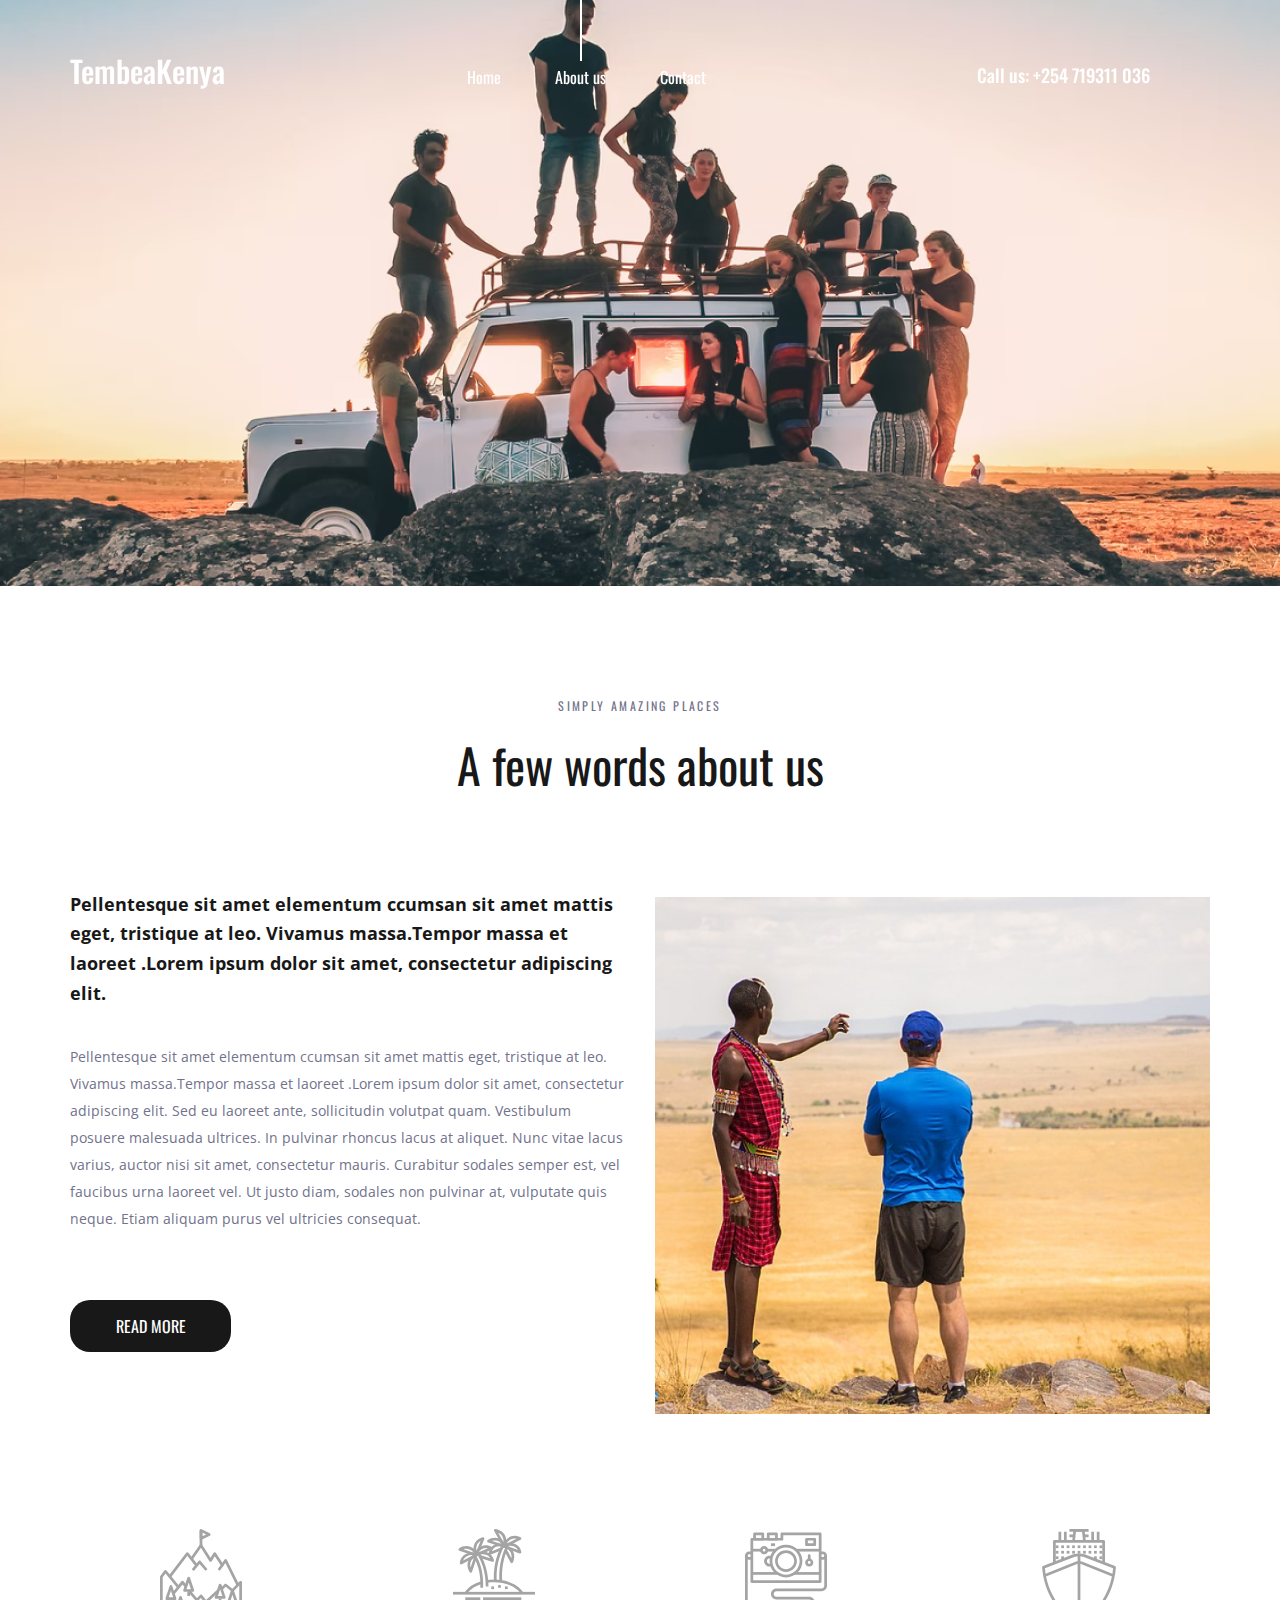
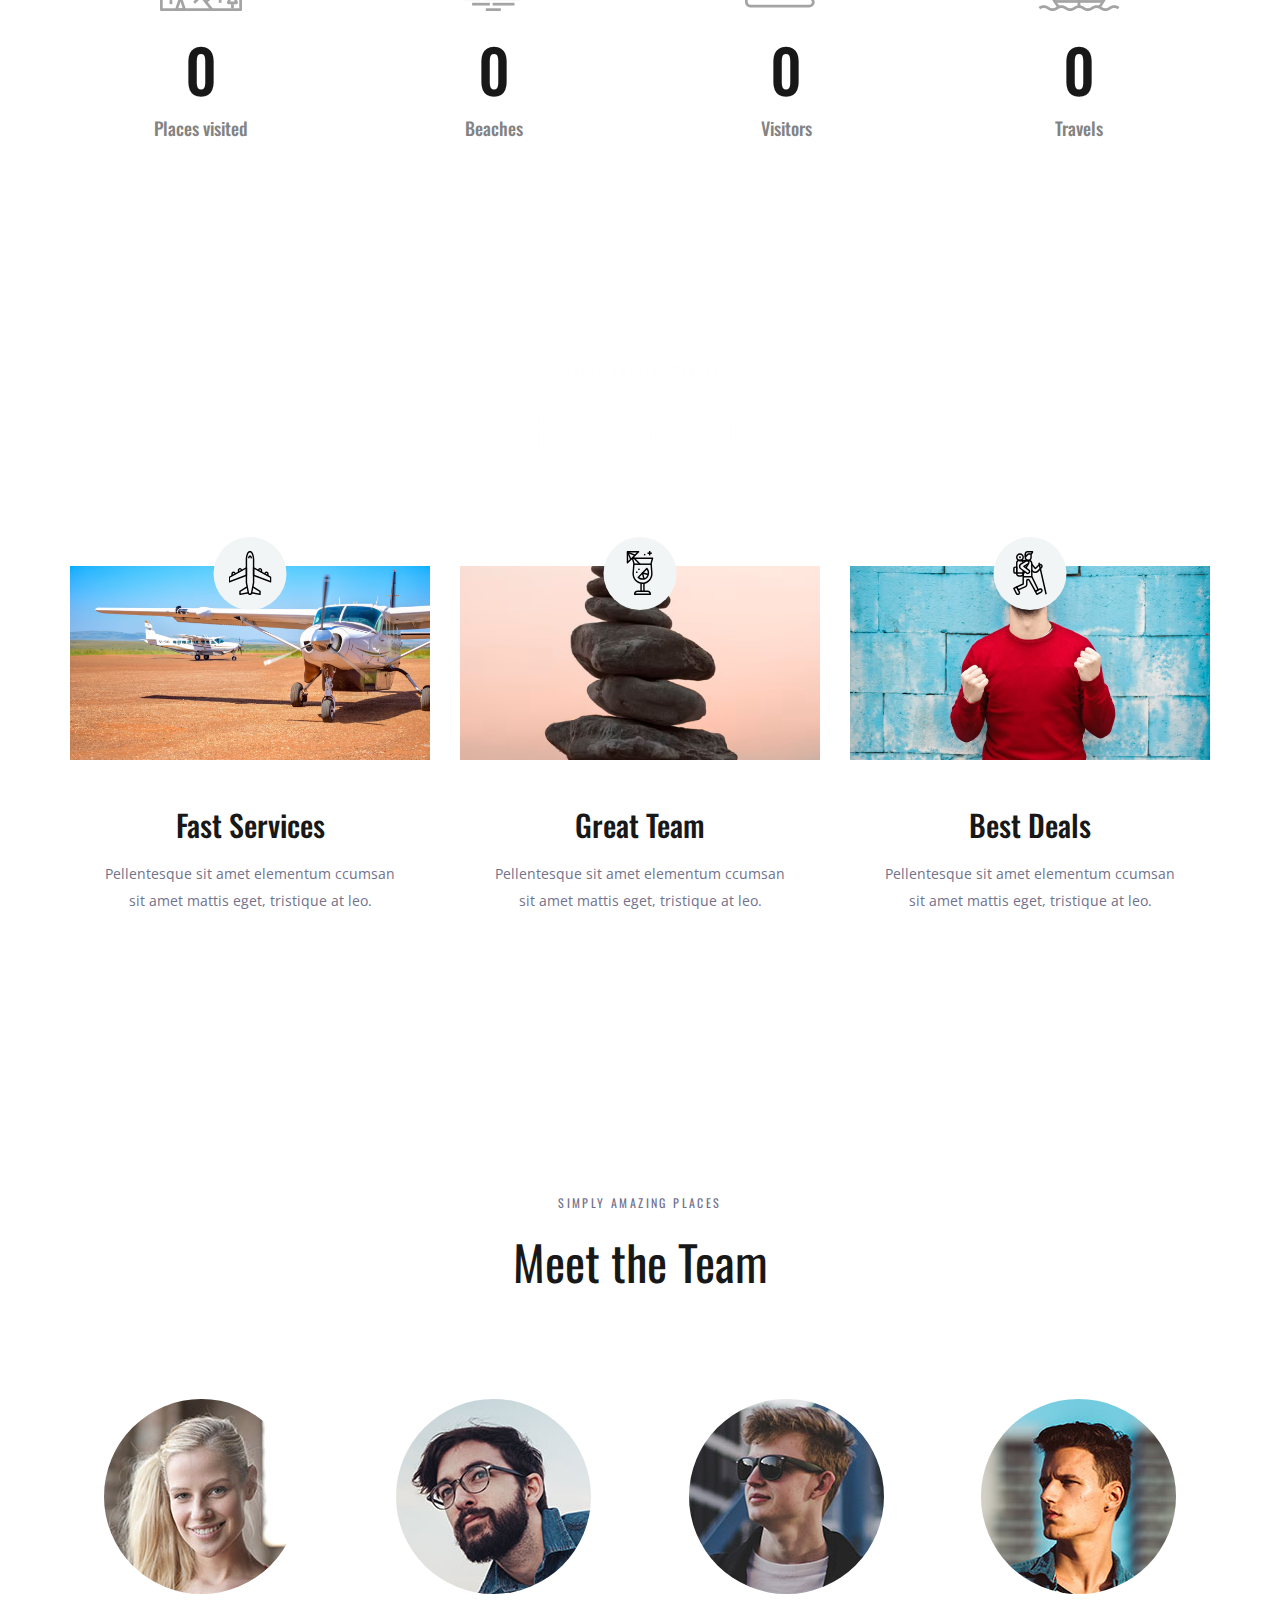
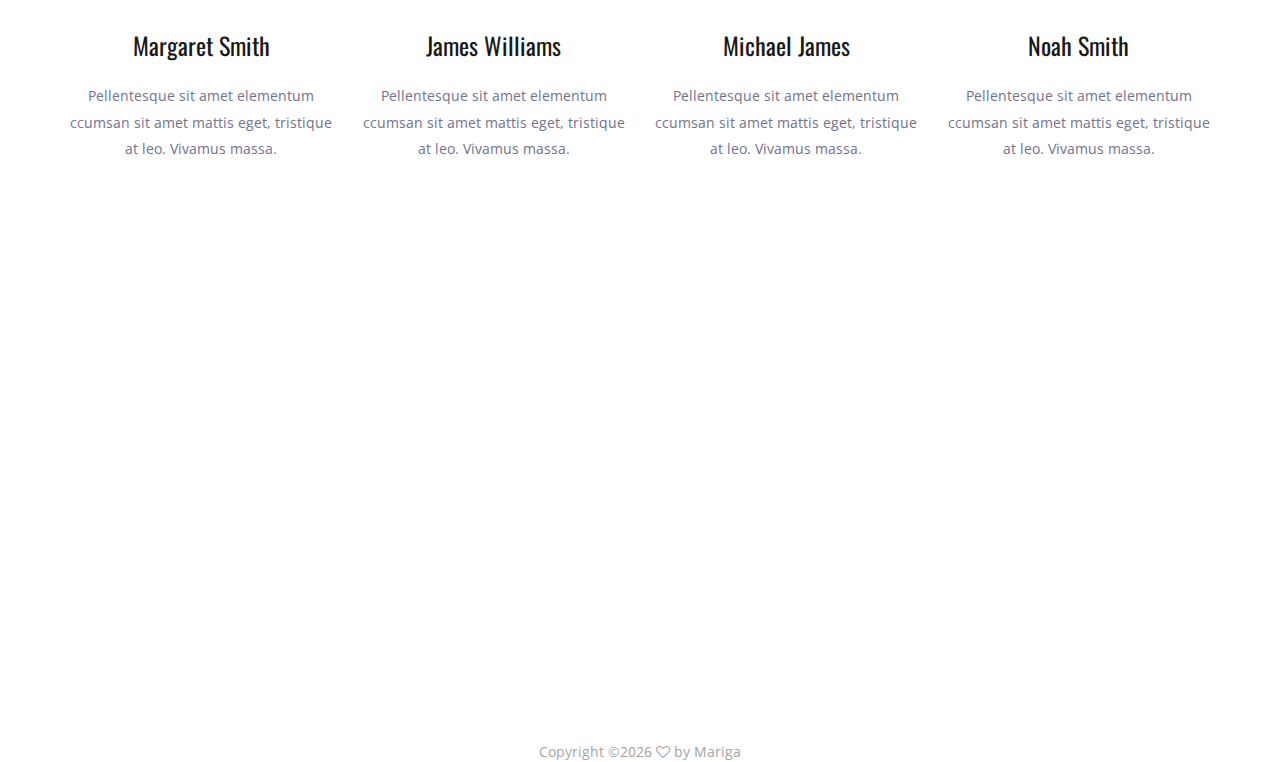
==== about.html @ 07c47407 "first commit" ====
<!DOCTYPE html>
<html lang="en">
<head>
<title>About us</title>
<meta charset="utf-8">
<meta http-equiv="X-UA-Compatible" content="IE=edge">
<meta name="description" content="Tembea Kenya website">
<meta name="viewport" content="width=device-width, initial-scale=1">
<link rel="stylesheet" type="text/css" href="styles/bootstrap4/bootstrap.min.css">
<link href="plugins/font-awesome-4.7.0/css/font-awesome.min.css" rel="stylesheet" type="text/css">
<link rel="stylesheet" type="text/css" href="plugins/OwlCarousel2-2.2.1/owl.carousel.css">
<link rel="stylesheet" type="text/css" href="plugins/OwlCarousel2-2.2.1/owl.theme.default.css">
<link rel="stylesheet" type="text/css" href="plugins/OwlCarousel2-2.2.1/animate.css">
<link rel="stylesheet" type="text/css" href="styles/about.css">
<link rel="stylesheet" type="text/css" href="styles/about_responsive.css">
</head>
<body>

<div class="super_container">
	
	<!-- Header -->

	<header class="header">
		<div class="container">
			<div class="row">
				<div class="col">
					<div class="header_content d-flex flex-row align-items-center justify-content-start">
						<div class="header_content_inner d-flex flex-row align-items-end justify-content-start">
							<div class="logo"><a href="index.html">TembeaKenya</a></div>
							<nav class="main_nav">
								<ul class="d-flex flex-row align-items-start justify-content-start">
									<li><a href="index.html">Home</a></li>
									<li class="active"><a href="about.html">About us</a></li>
									<!-- <li><a href="#">Services</a></li>
									<li><a href="news.html">News</a></li> -->
									<li><a href="contact.html">Contact</a></li>
								</ul>
							</nav>
							<div class="header_phone ml-auto">Call us:  +254 719311 036</div>

							<!-- Hamburger -->

							<div class="hamburger ml-auto">
								<i class="fa fa-bars" aria-hidden="true"></i>
							</div>

						</div>
					</div>
				</div>
			</div>
		</div>
		<div class="header_social d-flex flex-row align-items-center justify-content-start">
			<ul class="d-flex flex-row align-items-start justify-content-start">
				<!-- <li><a href="#"><i class="fa fa-pinterest" aria-hidden="true"></i></a></li> -->
				<li><a href="#"><i class="fa fa-facebook" aria-hidden="true"></i></a></li>
				<li><a href="#"><i class="fa fa-twitter" aria-hidden="true"></i></a></li>
				<li><a href="#"><i class="fa fa-instagram" aria-hidden="true"></i></a></li>
				<!-- <li><a href="#"><i class="fa fa-behance" aria-hidden="true"></i></a></li>
				<li><a href="#"><i class="fa fa-linkedin" aria-hidden="true"></i></a></li> -->
			</ul>
		</div>
	</header>

	<!-- Menu -->

	<div class="menu">
		<div class="menu_header d-flex flex-row align-items-center justify-content-start">
			<div class="menu_logo"><a href="index.html">Tembea Kenya</a></div>
			<div class="menu_close_container ml-auto"><div class="menu_close"><div></div><div></div></div></div>
		</div>
		<div class="menu_content">
			<ul>
				<li><a href="inex.html">Home</a></li>
				<li><a href="about.html">About us</a></li>
				<!-- <li><a href="#">Services</a></li> -->
				<!-- <li><a href="news.html">News</a></li> -->
				<li><a href="contact.html">Contact</a></li>
			</ul>
		</div>
		<div class="menu_social">
			<div class="menu_phone ml-auto">Call us:+254 719311 036</div>
			<ul class="d-flex flex-row align-items-start justify-content-start">
				<!-- <li><a href="#"><i class="fa fa-pinterest" aria-hidden="true"></i></a></li> -->
				<li><a href="#"><i class="fa fa-facebook" aria-hidden="true"></i></a></li>
				<li><a href="#"><i class="fa fa-twitter" aria-hidden="true"></i></a></li>
				<li><a href="#"><i class="fa fa-instagram" aria-hidden="true"></i></a></li>
				<!-- <li><a href="#"><i class="fa fa-behance" aria-hidden="true"></i></a></li>
				<li><a href="#"><i class="fa fa-linkedin" aria-hidden="true"></i></a></li> -->
			</ul>
		</div>
	</div>
	
	<!-- Home -->

	<div class="home">
		<div class="background_image" style="background-image:url(images/about.jpg)"></div>
	</div>

	<!-- Search -->

	<!-- <div class="home_search">
		<div class="container">
			<div class="row">
				<div class="col">
					<div class="home_search_container">
						<div class="home_search_title">Search for your trip</div>
						<div class="home_search_content">
							<form action="#" class="home_search_form" id="home_search_form">
								<div class="d-flex flex-lg-row flex-column align-items-start justify-content-lg-between justify-content-start">
									<input type="text" class="search_input search_input_1" placeholder="City" required="required">
									<input type="text" class="search_input search_input_2" placeholder="Departure" required="required">
									<input type="text" class="search_input search_input_3" placeholder="Arrival" required="required">
									<input type="text" class="search_input search_input_4" placeholder="Budget" required="required">
									<button class="home_search_button">search</button>
								</div>
							</form>
						</div>
					</div>
				</div>
			</div>
		</div>
	</div> -->

	<!-- About -->

	<div class="about">
		<div class="container">
			<div class="row">
				<div class="col text-center">
					<div class="section_subtitle">simply amazing places</div>
					<div class="section_title"><h2>A few words about us</h2></div>
				</div>
			</div>
			<div class="row about_row">
				<div class="col-lg-6">
					<div class="about_content">
						<div class="text_highlight">Pellentesque sit amet elementum ccumsan sit amet mattis eget, tristique at leo. Vivamus massa.Tempor massa et laoreet .Lorem ipsum dolor sit amet, consectetur adipiscing elit.</div>
						<div class="about_text">
							<p>Pellentesque sit amet elementum ccumsan sit amet mattis eget, tristique at leo. Vivamus massa.Tempor massa et laoreet .Lorem ipsum dolor sit amet, consectetur adipiscing elit. Sed eu laoreet ante, sollicitudin volutpat quam. Vestibulum posuere malesuada ultrices. In pulvinar rhoncus lacus at aliquet. Nunc vitae lacus varius, auctor nisi sit amet, consectetur mauris. Curabitur sodales semper est, vel faucibus urna laoreet vel. Ut justo diam, sodales non pulvinar at, vulputate quis neque. Etiam aliquam purus vel ultricies consequat.</p>
						</div>
						<div class="button about_button"><a href="#">read more</a></div>
					</div>
				</div>
				<div class="col-lg-6">
					<div class="about_image"><img src="images/about_1.jpg" alt=""></div>
				</div>
			</div>
		</div>
	</div>

	<!-- Milestones -->

	<div class="milestones">
		<div class="container">
			<div class="row">
				
				<!-- Milestone -->
				<div class="col-lg-3 milestone_col">
					<div class="milestone text-center">
						<div class="milestone_icon"><img src="images/mountain.svg" alt=""></div>
						<div class="milestone_counter" data-end-value="17">0</div>
						<div class="milestone_text">Places visited</div>
					</div>
				</div>

				<!-- Milestone -->
				<div class="col-lg-3 milestone_col">
					<div class="milestone text-center">
						<div class="milestone_icon"><img src="images/island.svg" alt=""></div>
						<div class="milestone_counter" data-end-value="213">0</div>
						<div class="milestone_text">Beaches</div>
					</div>
				</div>

				<!-- Milestone -->
				<div class="col-lg-3 milestone_col">
					<div class="milestone text-center">
						<div class="milestone_icon"><img src="images/camera.svg" alt=""></div>
						<div class="milestone_counter" data-end-value="11923">0</div>
						<div class="milestone_text">Visitors</div>
					</div>
				</div>

				<!-- Milestone -->
				<div class="col-lg-3 milestone_col">
					<div class="milestone text-center">
						<div class="milestone_icon"><img src="images/boat.svg" alt=""></div>
						<div class="milestone_counter" data-end-value="15">0</div>
						<div class="milestone_text">Travels</div>
					</div>
				</div>

			</div>
		</div>
	</div>

	<!-- Why Choose Us -->

	<div class="why">
		<div class="parallax_background parallax-window" data-parallax="scroll" data-image-src="images/why.jpg" data-speed="0.8"></div>
		<div class="container">
			<div class="row">
				<div class="col text-center">
					<div class="section_subtitle">simply amazing places</div>
					<div class="section_title"><h2>Why choose us?</h2></div>
				</div>
			</div>
			<div class="row why_row">
				
				<!-- Why item -->
				<div class="col-lg-4 why_col">
					<div class="why_item">
						<div class="why_image">
							<img src="images/why_1.jpg" alt="">
							<div class="why_icon d-flex flex-column align-items-center justify-content-center">
								<img src="images/why_1.svg" alt="">
							</div>
						</div>
						<div class="why_content text-center">
							<div class="why_title">Fast Services</div>
							<div class="why_text">
								<p>Pellentesque sit amet elementum ccumsan sit amet mattis eget, tristique at leo.</p>
							</div>
						</div>
					</div>
				</div>

				<!-- Why item -->
				<div class="col-lg-4 why_col">
					<div class="why_item">
						<div class="why_image">
							<img src="images/why_2.jpg" alt="">
							<div class="why_icon d-flex flex-column align-items-center justify-content-center">
								<img src="images/why_2.svg" alt="">
							</div>
						</div>
						<div class="why_content text-center">
							<div class="why_title">Great Team</div>
							<div class="why_text">
								<p>Pellentesque sit amet elementum ccumsan sit amet mattis eget, tristique at leo.</p>
							</div>
						</div>
					</div>
				</div>

				<!-- Why item -->
				<div class="col-lg-4 why_col">
					<div class="why_item">
						<div class="why_image">
							<img src="images/why_3.jpg" alt="">
							<div class="why_icon d-flex flex-column align-items-center justify-content-center">
								<img src="images/why_3.svg" alt="">
							</div>
						</div>
						<div class="why_content text-center">
							<div class="why_title">Best Deals</div>
							<div class="why_text">
								<p>Pellentesque sit amet elementum ccumsan sit amet mattis eget, tristique at leo.</p>
							</div>
						</div>
					</div>
				</div>

			</div>
		</div>
	</div>

	<!-- Team -->

	<div class="team">
		<div class="container">
			<div class="row">
				<div class="col text-center">
					<div class="section_subtitle">simply amazing places</div>
					<div class="section_title"><h2>Meet the Team</h2></div>
				</div>
			</div>
			<div class="row team_row">
				
				<!-- Team Item -->
				<div class="col-xl-3 col-md-6 team_col">
					<div class="team_item d-flex flex-column align-items-center justify-content-start text-center">
						<div class="team_image"><img src="images/team_1.jpg" alt=""></div>
						<div class="team_content">
							<div class="team_title"><a href="#">Margaret Smith</a></div>
							<div class="team_text">
								<p>Pellentesque sit amet elementum ccumsan sit amet mattis eget, tristique at leo. Vivamus massa.</p>
							</div>
						</div>
					</div>
				</div>

				<!-- Team Item -->
				<div class="col-xl-3 col-md-6 team_col">
					<div class="team_item d-flex flex-column align-items-center justify-content-start text-center">
						<div class="team_image"><img src="images/team_2.jpg" alt=""></div>
						<div class="team_content">
							<div class="team_title"><a href="#">James Williams</a></div>
							<div class="team_text">
								<p>Pellentesque sit amet elementum ccumsan sit amet mattis eget, tristique at leo. Vivamus massa.</p>
							</div>
						</div>
					</div>
				</div>

				<!-- Team Item -->
				<div class="col-xl-3 col-md-6 team_col">
					<div class="team_item d-flex flex-column align-items-center justify-content-start text-center">
						<div class="team_image"><img src="images/team_3.jpg" alt=""></div>
						<div class="team_content">
							<div class="team_title"><a href="#">Michael James</a></div>
							<div class="team_text">
								<p>Pellentesque sit amet elementum ccumsan sit amet mattis eget, tristique at leo. Vivamus massa.</p>
							</div>
						</div>
					</div>
				</div>

				<!-- Team Item -->
				<div class="col-xl-3 col-md-6 team_col">
					<div class="team_item d-flex flex-column align-items-center justify-content-start text-center">
						<div class="team_image"><img src="images/team_4.jpg" alt=""></div>
						<div class="team_content">
							<div class="team_title"><a href="#">Noah Smith</a></div>
							<div class="team_text">
								<p>Pellentesque sit amet elementum ccumsan sit amet mattis eget, tristique at leo. Vivamus massa.</p>
							</div>
						</div>
					</div>
				</div>

			</div>
		</div>
	</div>

	<!-- Footer -->

	<footer class="footer">
		<div class="parallax_background parallax-window" data-parallax="scroll" data-image-src="images/footer_1.jpg" data-speed="0.8"></div>
		<div class="container">
			<div class="row">
				<div class="col">
					<!-- <div class="newsletter">
						<div class="newsletter_title_container text-center">
							<div class="newsletter_title">Subscribe to our newsletter to get the latest trends & news</div>
							<div class="newsletter_subtitle">Join our database NOW!</div>
						</div>
						<div class="newsletter_form_container">
							<form action="#" class="newsletter_form d-flex flex-md-row flex-column align-items-start justify-content-between" id="newsletter_form">
								<div class="d-flex flex-md-row flex-column align-items-start justify-content-between">
									<div><input type="text" class="newsletter_input newsletter_input_name" id="newsletter_input_name" placeholder="Name" required="required"><div class="input_border"></div></div>
									<div><input type="email" class="newsletter_input newsletter_input_email" id="newsletter_input_email" placeholder="Your e-mail" required="required"><div class="input_border"></div></div>
								</div>
								<div><button class="newsletter_button">subscribe</button></div>
							</form>
						</div>
					</div> -->
				</div>
			</div>
			<div class="row footer_contact_row">
				<div class="col-xl-10 offset-xl-1">
					<div class="row">

						<!-- Footer Contact Item -->
						<div class="col-xl-4 footer_contact_col">
							<div class="footer_contact_item d-flex flex-column align-items-center justify-content-start text-center">
								<div class="footer_contact_icon"><img src="images/sign.svg" alt=""></div>
								<div class="footer_contact_title">give us a call</div>
								<div class="footer_contact_list">
									<ul>
										<li>Office Landline: +254 5567 32 664 567</li>
										<li>Mobile: +254 72322 332</li>
									</ul>
								</div>
							</div>
						</div>

						<!-- Footer Contact Item -->
						<div class="col-xl-4 footer_contact_col">
							<div class="footer_contact_item d-flex flex-column align-items-center justify-content-start text-center">
								<div class="footer_contact_icon"><img src="images/trekking.svg" alt=""></div>
								<div class="footer_contact_title">come & drop by</div>
								<div class="footer_contact_list">
									<ul style="max-width:190px">
										<li>Mega plaza, Room 41 </li>
									</ul>
								</div>
							</div>
						</div>

						<!-- Footer Contact Item -->
						<div class="col-xl-4 footer_contact_col">
							<div class="footer_contact_item d-flex flex-column align-items-center justify-content-start text-center">
								<div class="footer_contact_icon"><img src="images/around.svg" alt=""></div>
								<div class="footer_contact_title">send us a message</div>
								<div class="footer_contact_list">
									<ul>
										<li>youremail@gmail.com</li>
										<li>Office@yourbusinessname.com</li>
									</ul>
								</div>
							</div>
						</div>

					</div>
				</div>
			</div>
		</div>
		<div class="col text-center"><!-- Link back to Colorlib can't be removed. Template is licensed under CC BY 3.0. -->
Copyright &copy;<script>document.write(new Date().getFullYear());</script>  <i class="fa fa-heart-o" aria-hidden="true"></i> by Mariga<a href="https://colorlib.com" target="_blank"></a>
<!-- Link back to Colorlib can't be removed. Template is licensed under CC BY 3.0. --> </div>
	</footer>
</div>

<script src="js/jquery-3.2.1.min.js"></script>
<script src="styles/bootstrap4/popper.js"></script>
<script src="styles/bootstrap4/bootstrap.min.js"></script>
<script src="plugins/greensock/TweenMax.min.js"></script>
<script src="plugins/greensock/TimelineMax.min.js"></script>
<script src="plugins/scrollmagic/ScrollMagic.min.js"></script>
<script src="plugins/greensock/animation.gsap.min.js"></script>
<script src="plugins/greensock/ScrollToPlugin.min.js"></script>
<script src="plugins/OwlCarousel2-2.2.1/owl.carousel.js"></script>
<script src="plugins/easing/easing.js"></script>
<script src="plugins/parallax-js-master/parallax.min.js"></script>
<script src="js/about.js"></script>
</body>
</html>
---- styles/about.css ----
@charset "utf-8";
/* CSS Document */

/******************************

[Table of Contents]

1. Fonts
2. Body and some general stuff
3. Header
4. Menu
5. Home
6. Home Search
7. About
8. Milestones
9. Why choose us
10. Team
11. Footer


******************************/

/***********
1. Fonts
***********/

@import url('https://fonts.googleapis.com/css?family=Open+Sans:300,400,600,700,800|Oswald:400,500,600,700');

/*********************************
2. Body and some general stuff
*********************************/

*
{
	margin: 0;
	padding: 0;
	-webkit-font-smoothing: antialiased;
	-webkit-text-shadow: rgba(0,0,0,.01) 0 0 1px;
	text-shadow: rgba(0,0,0,.01) 0 0 1px;
}
body
{
	font-family: 'Open Sans', sans-serif;
	font-size: 14px;
	font-weight: 400;
	background: #FFFFFF;
	color: #a5a5a5;
}
div
{
	display: block;
	position: relative;
	-webkit-box-sizing: border-box;
    -moz-box-sizing: border-box;
    box-sizing: border-box;
}
ul
{
	list-style: none;
	margin-bottom: 0px;
}
p
{
	font-family: 'Open Sans', sans-serif;
	font-size: 14px;
	line-height: 1.9285;
	font-weight: 400;
	color: #72728c;
	-webkit-font-smoothing: antialiased;
	-webkit-text-shadow: rgba(0,0,0,.01) 0 0 1px;
	text-shadow: rgba(0,0,0,.01) 0 0 1px;
}
p a
{
	display: inline;
	position: relative;
	color: inherit;
	border-bottom: solid 1px #ffa07f;
	-webkit-transition: all 200ms ease;
	-moz-transition: all 200ms ease;
	-ms-transition: all 200ms ease;
	-o-transition: all 200ms ease;
	transition: all 200ms ease;
}
p:last-of-type
{
	margin-bottom: 0;
}
a, a:hover, a:visited, a:active, a:link
{
	text-decoration: none;
	-webkit-font-smoothing: antialiased;
	-webkit-text-shadow: rgba(0,0,0,.01) 0 0 1px;
	text-shadow: rgba(0,0,0,.01) 0 0 1px;
}
p a:active
{
	position: relative;
	color: #FF6347;
}
p a:hover
{
	color: #FFFFFF;
	background: #ffa07f;
}
p a:hover::after
{
	opacity: 0.2;
}
::selection
{
	
}
p::selection
{
	
}
h1{font-size: 72px;}
h2{font-size: 48px;}
h3{font-size: 36px;}
h4{font-size: 24px;}
h5{font-size: 18px;}
h1, h2, h3, h4, h5, h6
{
	font-family: 'Oswald', sans-serif;
	font-weight: 400;
	-webkit-font-smoothing: antialiased;
	-webkit-text-shadow: rgba(0,0,0,.01) 0 0 1px;
	text-shadow: rgba(0,0,0,.01) 0 0 1px;
}
h1::selection, 
h2::selection, 
h3::selection, 
h4::selection, 
h5::selection, 
h6::selection
{
	
}
.form-control
{
	color: #db5246;
}
section
{
	display: block;
	position: relative;
	box-sizing: border-box;
}
.clear
{
	clear: both;
}
.clearfix::before, .clearfix::after
{
	content: "";
	display: table;
}
.clearfix::after
{
	clear: both;
}
.clearfix
{
	zoom: 1;
}
.float_left
{
	float: left;
}
.float_right
{
	float: right;
}
.trans_200
{
	-webkit-transition: all 200ms ease;
	-moz-transition: all 200ms ease;
	-ms-transition: all 200ms ease;
	-o-transition: all 200ms ease;
	transition: all 200ms ease;
}
.trans_300
{
	-webkit-transition: all 300ms ease;
	-moz-transition: all 300ms ease;
	-ms-transition: all 300ms ease;
	-o-transition: all 300ms ease;
	transition: all 300ms ease;
}
.trans_400
{
	-webkit-transition: all 400ms ease;
	-moz-transition: all 400ms ease;
	-ms-transition: all 400ms ease;
	-o-transition: all 400ms ease;
	transition: all 400ms ease;
}
.trans_500
{
	-webkit-transition: all 500ms ease;
	-moz-transition: all 500ms ease;
	-ms-transition: all 500ms ease;
	-o-transition: all 500ms ease;
	transition: all 500ms ease;
}
.fill_height
{
	height: 100%;
}
.super_container
{
	width: 100%;
	overflow: hidden;
}
.prlx_parent
{
	overflow: hidden;
}
.prlx
{
	height: 130% !important;
}
.parallax-window
{
    min-height: 400px;
    background: transparent;
}
.parallax_background
{
	position: absolute;
	top: 0;
	left: 0;
	width: 100%;
	height: 100%;
}
.background_image
{
	position: absolute;
	top: 0;
	left: 0;
	width: 100%;
	height: 100%;
	background-repeat: no-repeat;
	background-size: cover;
	background-position: center center;
}
.nopadding
{
	padding: 0px !important;
}
.section_subtitle
{
	font-family: 'Oswald', sans-serif;
	font-size: 12px;
	font-weight: 400;
	color: #72728c;
	line-height: 0.75;
	text-transform: uppercase;
	letter-spacing: 0.2em;
}
.section_title
{
	color: #181818;
	margin-top: 26px;
}
.button
{
	width: 161px;
	height: 52px;
	background: rgba(24,24,24,1);
	text-align: center;
	border-radius: 20px;
	cursor: pointer;
	-webkit-transition: all 200ms ease;
	-moz-transition: all 200ms ease;
	-ms-transition: all 200ms ease;
	-o-transition: all 200ms ease;
	transition: all 200ms ease;
}
.button a
{
	display: block;
	font-family: 'Oswald', sans-serif;
	font-size: 16px;
	font-weight: 400;
	text-transform: uppercase;
	color: #FFFFFF;
	line-height: 52px;
}
.button:hover
{
	background: rgba(24,24,24,0.7);
}

/*********************************
3. Header
*********************************/

.header
{
	position: fixed;
	top: 0;
	left: 0;
	width: 100%;
	z-index: 100;
	-webkit-transition: all 200ms ease;
	-moz-transition: all 200ms ease;
	-ms-transition: all 200ms ease;
	-o-transition: all 200ms ease;
	transition: all 200ms ease;
}
.header_content
{
	width: 100%;
	height: 148px;
	-webkit-transition: all 200ms ease;
	-moz-transition: all 200ms ease;
	-ms-transition: all 200ms ease;
	-o-transition: all 200ms ease;
	transition: all 200ms ease;
}
.header.scrolled
{
	background: rgba(24,24,24,0.6);
}
.header.scrolled .header_content
{
	height: 90px;
}
.header_content_inner
{
	width: 100%;
}
.logo a
{
	font-family: 'Oswald', sans-serif;
	font-size: 30px;
	font-weight: 500;
	color: #FFFFFF;
	line-height: 0.75;
}
.main_nav
{
	margin-left: 242px;
}
.main_nav ul li
{
	position: relative;
}
.main_nav ul li::after
{
	display: block;
	position: absolute;
	left: 50%;
	-webkit-transform: translateX(-50%);
	-moz-transform: translateX(-50%);
	-ms-transform: translateX(-50%);
	-o-transform: translateX(-50%);
	transform: translateX(-50%);
	top: -104px;
	width: 2px;
	height: 0px;
	background: #FFFFFF;
	content: '';
	visibility: hidden;
	opacity: 0;
	-webkit-transition: all 200ms ease;
	-moz-transition: all 200ms ease;
	-ms-transition: all 200ms ease;
	-o-transition: all 200ms ease;
	transition: all 200ms ease;
}
.main_nav ul li.active::after,
.main_nav ul li:hover::after
{
	height: 100px;
	visibility: visible;
	opacity: 1;
}
.main_nav ul li:not(:last-child)
{
	margin-right: 54px;
}
.main_nav ul li a
{
	font-family: 'Oswald', sans-serif;
	font-size: 16px;
	font-weight: 400;
	color: #FFFFFF;
	white-space: nowrap;
}
.header_phone
{
	margin-right: 60px;
	font-family: 'Oswald', sans-serif;
	font-size: 18px;
	font-weight: 500;
	color: #FFFFFF;
}
.header_social
{
	position: absolute;
	top: 0;
	right: 119px;
	height: 148px;
	-webkit-transition: all 200ms ease;
	-moz-transition: all 200ms ease;
	-ms-transition: all 200ms ease;
	-o-transition: all 200ms ease;
	transition: all 200ms ease;
}
.header_social.scrolled
{
	height: 90px;
}
.header_social ul
{
	margin-top: 6px;
}
.header_social ul li:not(:last-child)
{
	margin-right: 32px;
}
.header_social ul li a i
{
	font-size: 14px;
	color: rgba(255,255,255,1);
	-webkit-transition: all 200ms ease;
	-moz-transition: all 200ms ease;
	-ms-transition: all 200ms ease;
	-o-transition: all 200ms ease;
	transition: all 200ms ease;
}
.header_social ul li a i:hover
{
	color: rgba(255,255,255,0.5);
}
.hamburger
{
	display: none;
}
.hamburger i
{
	font-size: 20px;
	color: rgba(255,255,255,0.5);
	cursor: pointer;
	-webkit-transition: all 200ms ease;
	-moz-transition: all 200ms ease;
	-ms-transition: all 200ms ease;
	-o-transition: all 200ms ease;
	transition: all 200ms ease;
}
.hamburger:hover i
{
	color: rgba(255,255,255,1);
}

/*********************************
4. Menu
*********************************/

.menu
{
	position: fixed;
	top: 0;
	left: -100vw;
	width: 100vw;
	height: 100vh;
	background: rgba(242,245,246,0.95);
	-webkit-transition: all 1000ms cubic-bezier(.18,.43,.59,.92);
	-moz-transition: all 1000ms cubic-bezier(.18,.43,.59,.92);
	-ms-transition: all 1000ms cubic-bezier(.18,.43,.59,.92);
	-o-transition: all 1000ms cubic-bezier(.18,.43,.59,.92);
	transition: all 500ms cubic-bezier(.84,.38,.6,.85);
	z-index: 1000;
}
.menu.active
{
	left: 0;
}
.menu_header
{
	width: 100%;
	height: 148px;
	padding-left: 60px;
	padding-right: 60px;
}
.menu_logo a
{
	font-family: 'Oswald', sans-serif;
	font-size: 30px;
	font-weight: 500;
	color: #181818;
	line-height: 0.75;
}
.menu_close_container
{
	width: 18px;
	height: 18px;
	transform-origin: center center;
	-webkit-transform: rotate(45deg);
	-moz-transform: rotate(45deg);
	-ms-transform: rotate(45deg);
	-o-transform: rotate(45deg);
	transform: rotate(45deg);
	cursor: pointer;
}
.menu_close
{
	width: 100%;
	height: 100%;
	transform-style: preserve-3D;
}
.menu_close div
{
	width: 100%;
	height: 2px;
	background: #232323;
	top: 8px;
	-webkit-transition: all 200ms ease;
	-moz-transition: all 200ms ease;
	-ms-transition: all 200ms ease;
	-o-transition: all 200ms ease;
	transition: all 200ms ease;
}
.menu_close div:last-of-type
{
	-webkit-transform: rotate(90deg) translateX(-2px);
	-moz-transform: rotate(90deg) translateX(-2px);
	-ms-transform: rotate(90deg) translateX(-2px);
	-o-transform: rotate(90deg) translateX(-2px);
	transform: rotate(90deg) translateX(-2px);
	transform-origin: center;
}
.menu_close:hover div
{
	background: #937c6f;
}
.menu_content
{
	position: absolute;
	left: 60px;
	top: 50%;
	-webkit-transform: translateY(-50%);
	-moz-transform: translateY(-50%);
	-ms-transform: translateY(-50%);
	-o-transform: translateY(-50%);
	transform: translateY(-50%);
}
.menu_content ul li a
{
	font-size: 48px;
	font-weight: 500;
	color: #181818;
	-webkit-transition: all 200ms ease;
	-moz-transition: all 200ms ease;
	-ms-transition: all 200ms ease;
	-o-transition: all 200ms ease;
	transition: all 200ms ease;
}
.menu_content ul li a:hover
{
	color: rgba(0,0,0,0.5);
}
.menu_social
{
	position: absolute;
	left: 60px;
	bottom: 30px;
}
.menu_phone
{
	font-family: 'Oswald', sans-serif;
	font-size: 18px;
	font-weight: 500;
	color: rgba(0,0,0,0.5);
	margin-bottom: 10px;
}
.menu_social ul li:not(:last-child)
{
	margin-right: 32px;
}
.menu_social ul li a i
{
	font-size: 14px;
	color: rgba(0,0,0,0.5);
	-webkit-transition: all 200ms ease;
	-moz-transition: all 200ms ease;
	-ms-transition: all 200ms ease;
	-o-transition: all 200ms ease;
	transition: all 200ms ease;
}
.menu_social ul li a i:hover
{
	color: #181818;
}

/*********************************
5. Home
*********************************/

.home
{
	width: 100%;
	height: 586px;
}
.home_slider_container
{
	width: 100%;
	height: 100%;
}
.home_slider_content_container
{
	position: absolute;
	top: 31.5%;
	left: 0;
	width: 100%;
	z-index: 1;
	text-align: center;
}
.home_title h2
{
	font-size: 100px;
	line-height: 1.1;
	font-weight: 400;
	color: #FFFFFF;
}

/*********************************
6. Home Search
*********************************/

.home_search
{
	width: 100%;
	height: 0;
	background: #FFFFFF;
	z-index: 1;
}
.home_search_container
{
	position: absolute;
	top: -339px;
	width: calc(100% + 122px);
	left: -61px;
	padding-top: 47px;
	padding-left: 61px;
	padding-right: 61px;
	padding-bottom: 59px;
	background: rgba(255,255,255,0.26);
	border-radius: 12px;
}
.home_search_title
{
	width: 247px;
	height: 55px;
	background: #FFFFFF;
	margin-left: auto;
	margin-right: auto;
	border-top-left-radius: 10px;
	border-top-right-radius: 10px;
	line-height: 55px;
	font-family: 'Oswald', sans-serif;
	font-size: 18px;
	color: #2e2e2e;
	font-weight: 400;
	text-align: center;
}
.home_search_content
{
	width: 100%;
	background: #FFFFFF;
	padding-top: 18px;
	padding-bottom: 18px;
	padding-left: 67px;
	padding-right: 83px;
}
.search_input
{
	height: 50px;
	background: #f2f5f6;
	border: none;
	outline: none;
	padding-left: 17px;
	font-family: 'Oswald', sans-serif;
	font-size: 14px !important;
	font-weight: 500 !important;
	color: #72728c !important;
}
.search_input_1
{
	width: 25%;
}
.search_input_2
{
	width: 15%;
}
.search_input_3
{
	width: 15%;
}
.search_input_4
{
	width: 20%;
}
.search_input::-webkit-input-placeholder
{
	font-family: 'Oswald', sans-serif;
	font-size: 14px !important;
	font-weight: 400 !important;
	color: #72728c !important;
}
.search_input:-moz-placeholder
{
	font-family: 'Oswald', sans-serif;
	font-size: 14px !important;
	font-weight: 400 !important;
	color: #72728c !important;
}
.search_input::-moz-placeholder
{
	font-family: 'Oswald', sans-serif;
	font-size: 14px !important;
	font-weight: 400 !important;
	color: #72728c !important;
} 
.search_input:-ms-input-placeholder
{ 
	font-family: 'Oswald', sans-serif;
	font-size: 14px !important;
	font-weight: 400 !important;
	color: #72728c !important;
}
.search_input::input-placeholder
{
	font-family: 'Oswald', sans-serif;
	font-size: 14px !important;
	font-weight: 400 !important;
	color: #72728c !important;
}
.home_search_button
{
	width: 161px;
	height: 52px;
	background: #181818;
	color: #FFFFFF;
	font-family: 'Oswald', sans-serif;
	font-size: 16px;
	font-weight: 400;
	text-transform: uppercase;
	border-radius: 20px;
	border: none;
	outline: none;
	cursor: pointer;
}

/*********************************
7. About
*********************************/

.about
{
	width: 100%;
	background: #FFFFFF;
	padding-top: 115px;
}
.about_row
{
	margin-top: 95px;
}
.about_content
{
	width: 100%;
	margin-top: -7px;
}
.text_highlight
{
	font-size: 18px;
	font-weight: 700;
	color: #181818;
	line-height: 1.66;
}
.about_text
{
	margin-top: 35px;
}
.about_button
{
	margin-top: 67px;
}
.about_image
{
	width: 100%;
}
.about_image img
{
	max-width: 100%;
}

/*********************************
8. Milestones
*********************************/

.milestones
{
	width: 100%;
	background: #FFFFFF;
	padding-top: 115px;
	padding-bottom: 115px;
}
.milestone
{
	width: 100%;
}
.milestone_icon
{
	display: inline-block;
	height: 82px;
	width: 82px;
}
.milestone_icon img
{
	max-width: 100%;
}
.milestone_counter
{
	font-family: 'Oswald', sans-serif;
	font-size: 60px;
	font-weight: 500;
	color: #181818;
	line-height: 0.75;
	margin-top: 35px;
}
.milestone_text
{
	font-family: 'Oswald', sans-serif;
	font-size: 18px;
	font-weight: 500;
	color: #838383;
	margin-top: 31px;
	line-height: 0.75;
}

/*********************************
9. Why choose us
*********************************/

.why
{
	width: 100%;
	padding-top: 115px;
	padding-bottom: 113px;
}
.why .section_subtitle,
.why .section_title
{
	color: #FFFFFF;
}
.why_row
{
	margin-top: 100px;
}
.why_item
{
	width: 100%;
	background: #FFFFFF;
}
.why_image
{
	width: 100%;
}
.why_image img
{
	max-width: 100%;
}
.why_content
{
	padding-top: 48px;
	padding-bottom: 55px;
	padding-left: 35px;
	padding-right: 35px;
}
.why_title
{
	font-family: 'Oswald', sans-serif;
	font-size: 30px;
	font-weight: 500;
	color: #181818;
	line-height: 1.1;
}
.why_text
{
	margin-top: 20px;
}
.why_icon
{
	position: absolute;
	top: -29px;
	left: 50%;
	-webkit-transform: translateX(-50%);
	-moz-transform: translateX(-50%);
	-ms-transform: translateX(-50%);
	-o-transform: translateX(-50%);
	transform: translateX(-50%);
	width: 73px;
	height: 73px;
	background: #f2f5f6;
	border-radius: 50%;
}
.why_icon img
{
	max-width: 60%;
}

/*********************************
10. Team
*********************************/

.team
{
	width: 100%;
	background: #FFFFFF;
	padding-top: 115px;
	padding-bottom: 67px;
}
.team_row
{
	margin-top: 100px;
}
.team_item
{
	width: 100%;
	padding-bottom: 48px;
}
.team_image
{
	width: 195px;
	height: 195px;
	border-radius: 50%;
	overflow: hidden;
}
.team_image img
{
	max-width: 100%;
}
.team_content
{
	width: 100%;
}
.team_title
{
	margin-top: 37px;
}
.team_title a
{
	font-family: 'Oswald', sans-serif;
	font-size: 24px;
	font-weight: 400;
	color: rgba(24,24,24,1);
	line-height: 1.2;
	-webkit-transition: all 200ms ease;
	-moz-transition: all 200ms ease;
	-ms-transition: all 200ms ease;
	-o-transition: all 200ms ease;
	transition: all 200ms ease;
}
.team_title a:hover
{
	color: rgba(24,24,24,0.7);
}
.team_text
{
	margin-top: 22px;
}

/*********************************
11. Footer
*********************************/

.footer
{
	display: block;
	position: relative;
	padding-top: 136px;
}
.newsletter_title
{
	font-family: 'Oswald', sans-serif;
	font-size: 36px;
	font-weight: 400;
	color: #FFFFFF;
	line-height: 1.2;
}
.newsletter_subtitle
{
	font-family: 'Open Sans', sans-serif;
	font-size: 18px;
	color: #FFFFFF;
	font-weight: 300;
	margin-top: 18px;
}
.newsletter_form_container
{
	margin-top: 84px;
}
.newsletter_input
{
	width: 100%;
	height: 50px;
	background: rgba(255,255,255,0.5);
	border: none;
	outline: none;
	padding-left: 22px;
	color: #FFFFFF;
}
.newsletter_input::-webkit-input-placeholder
{
	font-size: 12px !important;
	font-weight: 400 !important;
	font-style: italic;
	color: #FFFFFF !important;
}
.newsletter_input:-moz-placeholder
{
	font-size: 12px !important;
	font-weight: 400 !important;
	font-style: italic;
	color: #FFFFFF !important;
}
.newsletter_input::-moz-placeholder
{
	font-size: 12px !important;
	font-weight: 400 !important;
	font-style: italic;
	color: #FFFFFF !important;
} 
.newsletter_input:-ms-input-placeholder
{ 
	font-size: 12px !important;
	font-weight: 400 !important;
	font-style: italic;
	color: #FFFFFF !important;
}
.newsletter_input::input-placeholder
{
	font-size: 12px !important;
	font-weight: 400 !important;
	font-style: italic;
	color: #FFFFFF !important;
}
.newsletter_form > div:not(:last-child)
{
	margin-right: 15px;
}
.newsletter_form > div:first-child
{
	width: calc(100% - 176px);
}
.newsletter_form > div:first-child > div:first-child
{
	width: calc((100% - 15px) * 0.35);
}
.newsletter_form > div:first-child > div:last-child
{
	width: calc((100% - 15px) * 0.65);
}
.newsletter_form > div > div > div
{
	position: absolute;
	left: 0;
	bottom: -2px;
	width: 100%;
	height: 2px;
	background: #FFFFFF;
	visibility: hidden;
	opacity: 0;
	-webkit-transition: all 200ms ease;
	-moz-transition: all 200ms ease;
	-ms-transition: all 200ms ease;
	-o-transition: all 200ms ease;
	transition: all 200ms ease;
}
.newsletter_button
{
	width: 161px;
	height: 50px;
	border-radius: 20px;
	background: rgba(255,255,255,0.5);
	font-family: 'Oswald', sans-serif;
	font-size: 16px;
	font-weight: 400;
	color: #FFFFFF;
	text-transform: uppercase;
	border: none;
	outline: none;
	cursor: pointer;
}
.footer_contact_row
{
	margin-top: 80px;
	padding-bottom: 50px;
}
.footer_contact_item
{
	width: 100%;

}
.footer_contact_icon
{
	width: 68px;
	height: 68px;
}
.footer_contact_icon img
{
	max-width: 100%;
}
.cr
{
	width: 100%;
	height: 68px;
}
.cr div
{
	font-size: 12px;
	font-weight: 400;
	color: rgba(255,255,255,0.48);
}
.footer_contact_title
{
	font-family: 'Oswald', sans-serif;
	font-size: 24px;
	color: #FFFFFF;
	font-weight: 400;
	text-transform: uppercase;
	margin-top: 18px;
}
.footer_contact_list
{
	margin-top: 19px;
}
.footer_contact_list ul li
{
	font-size: 14px;
	color: #FFFFFF;
	line-height: 1.71;
}
.footer_contact_list ul li:not(:last-child)
{
	margin-bottom: 7px;
}
---- styles/about_responsive.css ----
@charset "utf-8";
/* CSS Document */

/******************************

[Table of Contents]

1. 1600px
2. 1440px
3. 1280px
4. 1199px
5. 1024px
6. 991px
7. 959px
8. 880px
9. 768px
10. 767px
11. 539px
12. 479px
13. 400px

******************************/

/************
1. 1800px
************/

@media only screen and (max-width: 1800px)
{
	.header_social
	{
		display: none !important;
	}
}

/************
2. 1480px
************/

@media only screen and (max-width: 1480px)
{
	
}

/************
3. 1380px
************/

@media only screen and (max-width: 1380px)
{
	
}

/************
3. 1280px
************/

@media only screen and (max-width: 1280px)
{
	
}

/************
4. 1199px
************/

@media only screen and (max-width: 1199px)
{
	.main_nav
	{
		margin-left: 150px;
	}
	.header_phone
	{
		margin-right: 0;
	}
}

/************
4. 1100px
************/

@media only screen and (max-width: 1100px)
{
	
}

/************
5. 1024px
************/

@media only screen and (max-width: 1024px)
{
	
}

/************
6. 991px
************/

@media only screen and (max-width: 991px)
{
	.main_nav,
	.header_phone
	{
		display: none;
	}
	.hamburger
	{
		display: block;
	}
	.home_search
	{
		height: auto;
	}
	.home_search_container
	{
		position: relative;
		top: auto;
		width: 100%;
		left: auto;
	}
	.home_search_content
	{
		padding-left: 0;
		padding-right: 0;
	}
	.search_input
	{
		width: 100%;
		margin-bottom: 12px;
	}
	.home_search_button
	{
		width: 100%;
		margin-top: 10px;
	}
	.about
	{
		padding-top: 38px;
	}
	.about_content
	{
		margin-top: 0;
	}
	.about_image
	{
		margin-top: 60px;
	}
	.milestone_col:not(:last-child)
	{
		margin-bottom: 60px;
	}
	.why_col:not(:last-child)
	{
		margin-bottom: 90px;
	}
	.footer_contact_col:not(:last-child)
	{
		margin-bottom: 60px;
	}
}

/************
7. 959px
************/

@media only screen and (max-width: 959px)
{
	
}

/************
8. 880px
************/

@media only screen and (max-width: 880px)
{
	
}

/************
9. 768px
************/

@media only screen and (max-width: 768px)
{
	
}

/************
10. 767px
************/

@media only screen and (max-width: 767px)
{
	.home_search_container
	{
		padding-left: 0;
		padding-right: 0;
	}
	.team_col:not(:last-child)
	{
		margin-bottom: 20px;
	}
	.newsletter_form > div:not(:last-child)
	{
		margin-right: 0px;
	}
	.newsletter_form > div:first-child
	{
		width: 100%;
	}
	.newsletter_form > div:first-child > div:first-child
	{
		width: 100%;
		margin-bottom: 15px;
	}
	.newsletter_form > div:first-child > div:last-child
	{
		width: 100%;
		margin-bottom: 20px;
	}
	.newsletter_form > div:last-child
	{
		margin-left: auto;
		margin-right: auto;
	}
	.newsletter_input
	{
		height: 40px;
	}
	.newsletter_button
	{
		font-size: 14px;
	}
	.newsletter_title
	{
		font-size: 28px;
	}
	.newsletter_subtitle
	{
		font-size: 16px;
	}
}

/************
11. 575px
************/

@media only screen and (max-width: 575px)
{
	p
	{
		font-size: 13px;
	}
	.section_title h2
	{
		font-size: 36px;
	}
	.text_highlight
	{
		font-size: 16px;
	}
	.button
	{
		width: 141px;
		height: 40px;
	}
	.button a
	{
		font-size: 14px;
		line-height: 40px;
	}
	.menu_content ul li a
	{
		font-size: 24px;
	}
	.home
	{
		height: 40vh;
	}
	.home_title h2
	{
		font-size: 48px;
	}
	.search_input
	{
		height: 40px;
	}
	.search_input::-webkit-input-placeholder
	{
		font-size: 13px !important;
	}
	.search_input:-moz-placeholder
	{
		font-size: 13px !important;
	}
	.search_input::-moz-placeholder
	{
		font-size: 13px !important;
	} 
	.search_input:-ms-input-placeholder
	{ 
		font-size: 13px !important;
	}
	.search_input::input-placeholder
	{
		font-size: 13px !important;
	}
	.home_search_button
	{
		height: 42px;
		font-size: 12px;
	}
	.milestone_counter
	{
		font-size: 48px;
	}
	.why_title
	{
		font-size: 24px;
	}
	.team_image
	{
		width: 155px;
		height: 155px;
	}
	.team_content
	{
		padding-left: 20px;
		padding-right: 20px;
	}
}

/************
11. 539px
************/

@media only screen and (max-width: 539px)
{
	
}

/************
12. 480px
************/

@media only screen and (max-width: 480px)
{
	
}

/************
13. 479px
************/

@media only screen and (max-width: 479px)
{
	
}

/************
14. 400px
************/

@media only screen and (max-width: 400px)
{
	
}
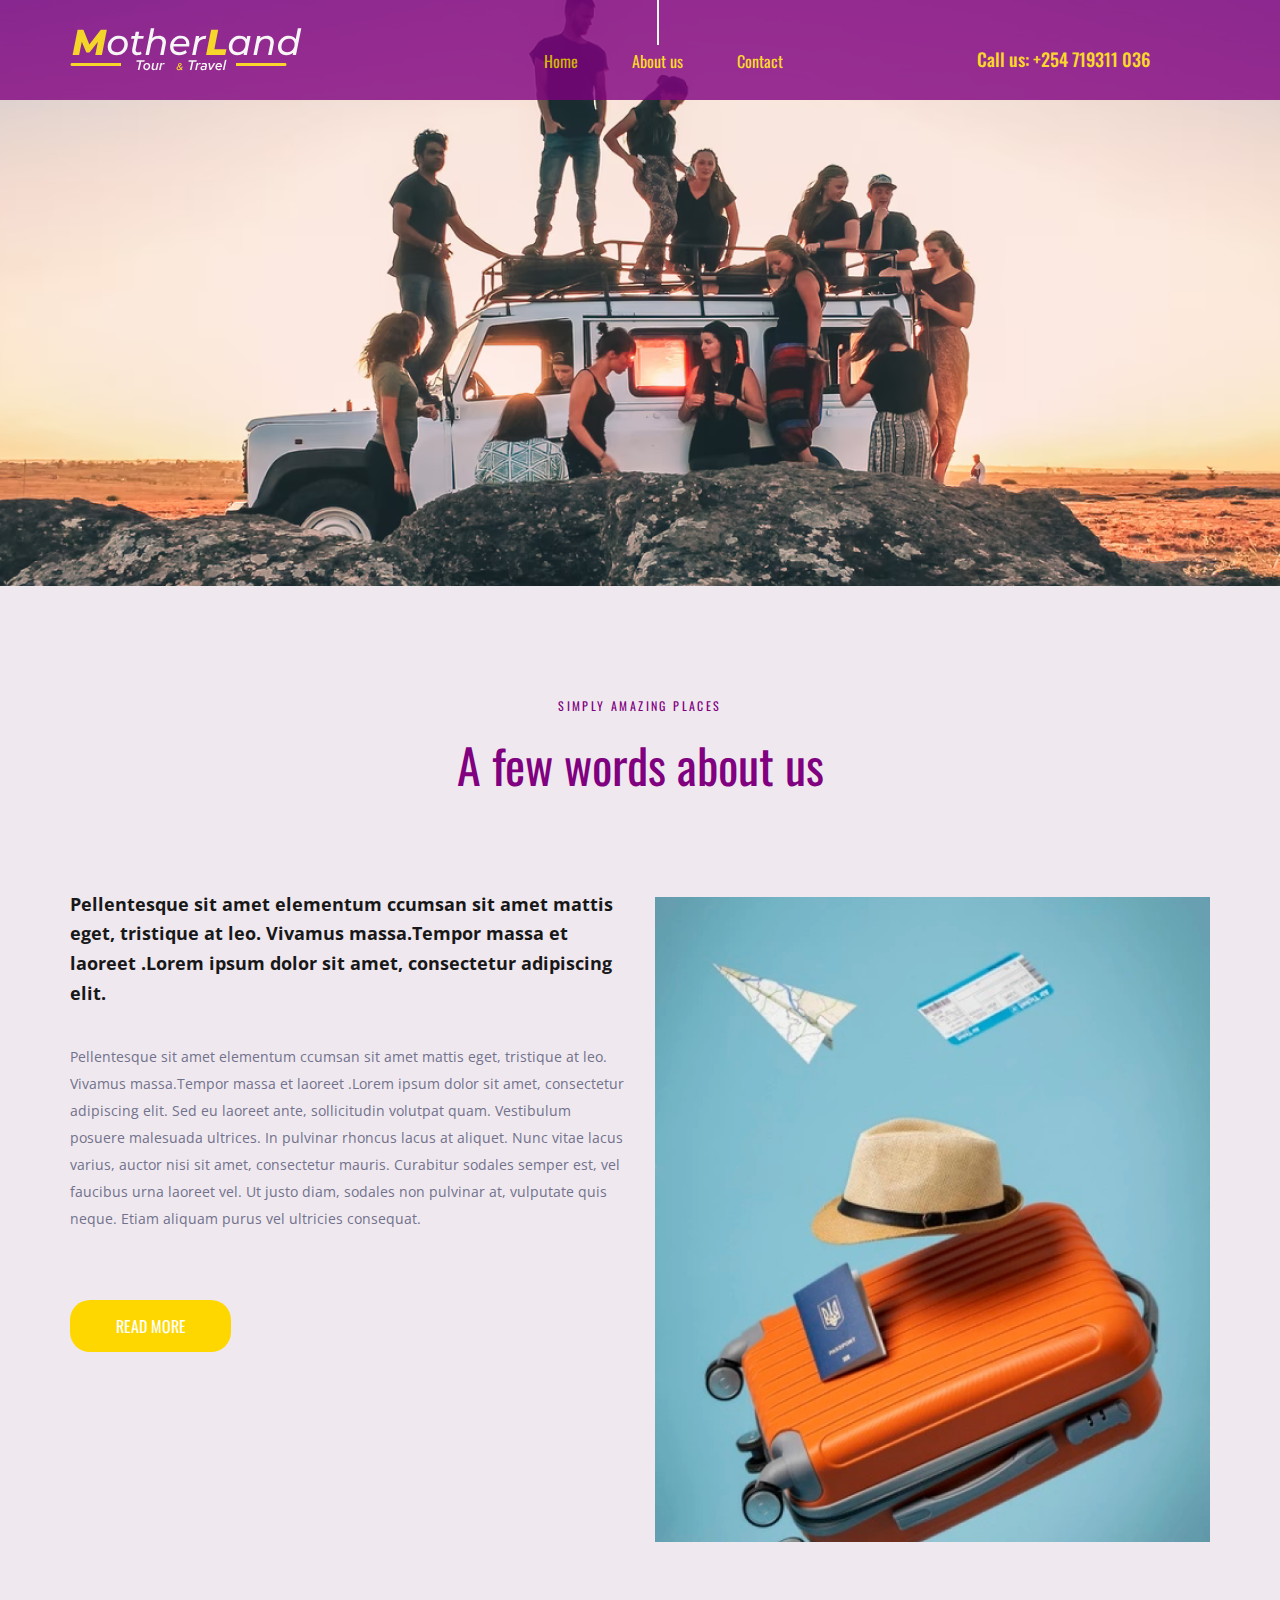
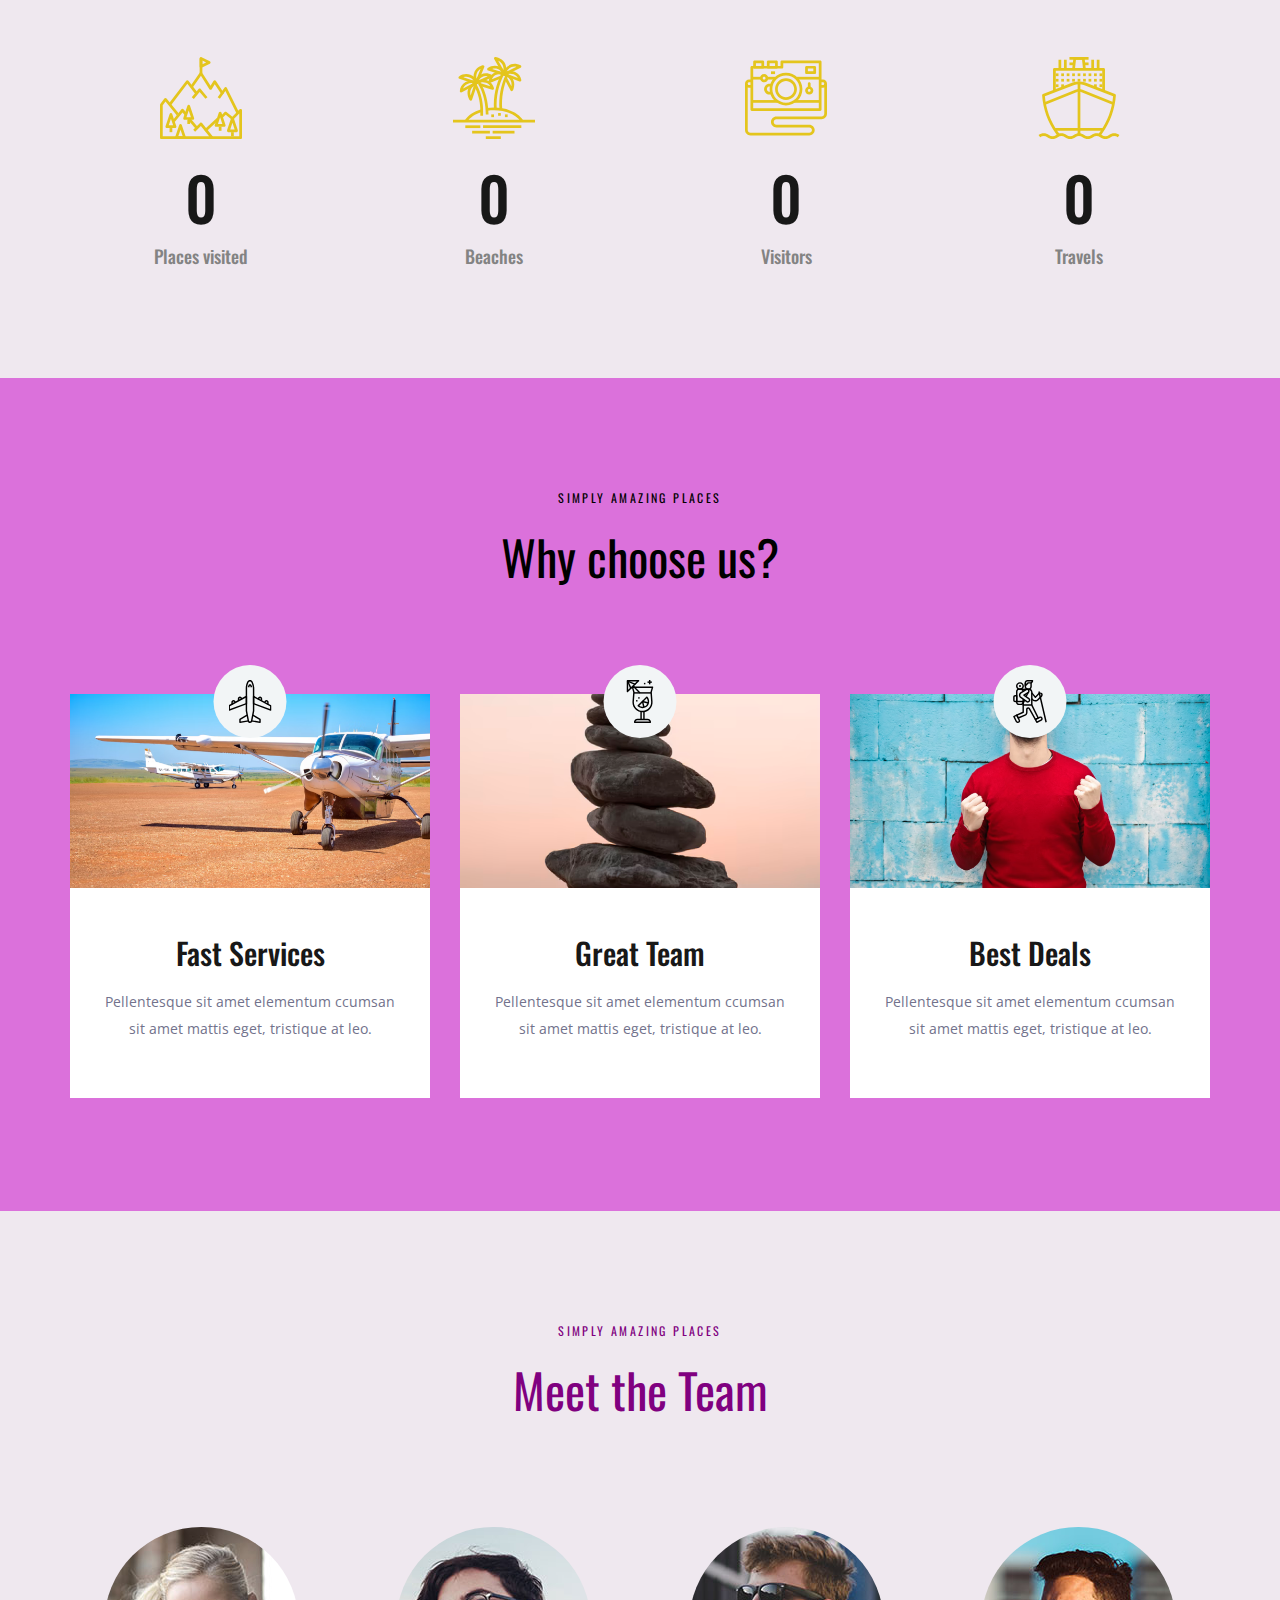
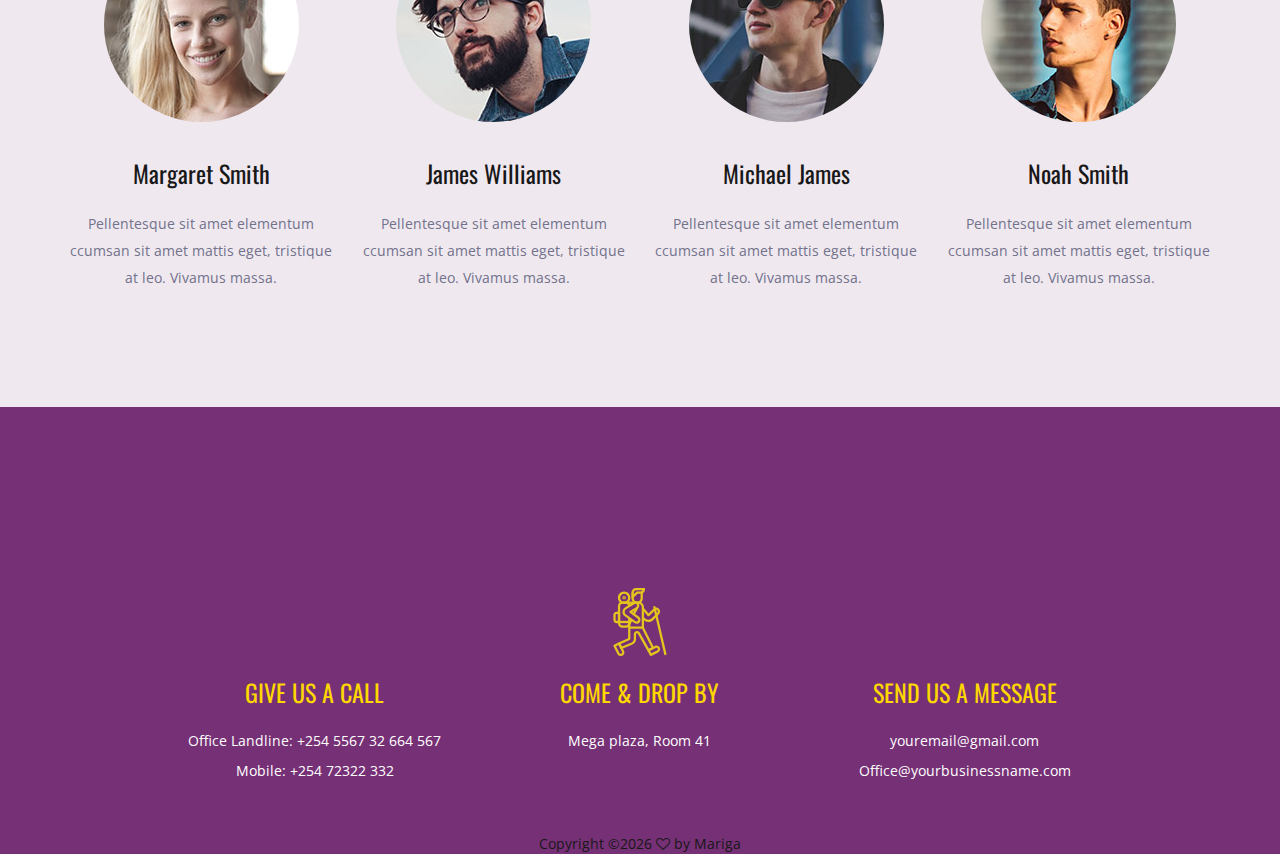
==== commit aed9fe3a: "Style:changed contact page css" ====
--- a/about.html
+++ b/about.html
@@ -26,7 +26,7 @@
 				<div class="col">
 					<div class="header_content d-flex flex-row align-items-center justify-content-start">
 						<div class="header_content_inner d-flex flex-row align-items-end justify-content-start">
-							<div class="logo"><a href="index.html">TembeaKenya</a></div>
+							<div class="logo"><a href="index.html"> <img src="./images/logo.svg" alt=""></a></div>
 							<nav class="main_nav">
 								<ul class="d-flex flex-row align-items-start justify-content-start">
 									<li><a href="index.html">Home</a></li>
@@ -142,7 +142,7 @@
 					</div>
 				</div>
 				<div class="col-lg-6">
-					<div class="about_image"><img src="images/about_1.jpg" alt=""></div>
+					<div class="about_image"><img src="images/about_1.png" alt=""></div>
 				</div>
 			</div>
 		</div>
--- a/styles/about.css
+++ b/styles/about.css
@@ -43,8 +43,8 @@
 	font-family: 'Open Sans', sans-serif;
 	font-size: 14px;
 	font-weight: 400;
-	background: #FFFFFF;
-	color: #a5a5a5;
+	background: #DB71DB;
+	color: #181818;
 }
 div
 {
@@ -268,7 +268,7 @@
 {
 	width: 161px;
 	height: 52px;
-	background: rgba(24,24,24,1);
+	background: #FFD700;
 	text-align: center;
 	border-radius: 20px;
 	cursor: pointer;
@@ -290,7 +290,7 @@
 }
 .button:hover
 {
-	background: rgba(24,24,24,0.7);
+	background: #800080;
 }
 
 /*********************************
@@ -309,11 +309,13 @@
 	-ms-transition: all 200ms ease;
 	-o-transition: all 200ms ease;
 	transition: all 200ms ease;
+	background-color: #800080;
+	opacity: 0.8;
 }
 .header_content
 {
 	width: 100%;
-	height: 148px;
+	height: 100px;
 	-webkit-transition: all 200ms ease;
 	-moz-transition: all 200ms ease;
 	-ms-transition: all 200ms ease;
@@ -322,11 +324,12 @@
 }
 .header.scrolled
 {
-	background: rgba(24,24,24,0.6);
+	background: #763076;
+	opacity: 1;
 }
 .header.scrolled .header_content
 {
-	height: 90px;
+	height: 70px;
 }
 .header_content_inner
 {
@@ -387,7 +390,7 @@
 	font-family: 'Oswald', sans-serif;
 	font-size: 16px;
 	font-weight: 400;
-	color: #FFFFFF;
+	color: gold;
 	white-space: nowrap;
 }
 .header_phone
@@ -396,7 +399,7 @@
 	font-family: 'Oswald', sans-serif;
 	font-size: 18px;
 	font-weight: 500;
-	color: #FFFFFF;
+	color: GOLD;
 }
 .header_social
 {
@@ -425,7 +428,7 @@
 .header_social ul li a i
 {
 	font-size: 14px;
-	color: rgba(255,255,255,1);
+	color: gold;
 	-webkit-transition: all 200ms ease;
 	-moz-transition: all 200ms ease;
 	-ms-transition: all 200ms ease;
@@ -434,7 +437,7 @@
 }
 .header_social ul li a i:hover
 {
-	color: rgba(255,255,255,0.5);
+	color: #a428a4;
 }
 .hamburger
 {
@@ -624,7 +627,7 @@
 	font-size: 100px;
 	line-height: 1.1;
 	font-weight: 400;
-	color: #FFFFFF;
+	color: #800080;
 }
 
 /*********************************
@@ -762,7 +765,7 @@
 .about
 {
 	width: 100%;
-	background: #FFFFFF;
+	background: #EFE8EF;
 	padding-top: 115px;
 }
 .about_row
@@ -781,6 +784,9 @@
 	color: #181818;
 	line-height: 1.66;
 }
+.section_subtitle, .section_title{
+	color: #800080;
+}
 .about_text
 {
 	margin-top: 35px;
@@ -805,7 +811,7 @@
 .milestones
 {
 	width: 100%;
-	background: #FFFFFF;
+	background: #EFE8EF;
 	padding-top: 115px;
 	padding-bottom: 115px;
 }
@@ -855,7 +861,7 @@
 .why .section_subtitle,
 .why .section_title
 {
-	color: #FFFFFF;
+	color: #000000;
 }
 .why_row
 {
@@ -920,7 +926,7 @@
 .team
 {
 	width: 100%;
-	background: #FFFFFF;
+	background: #EFE8EF;
 	padding-top: 115px;
 	padding-bottom: 67px;
 }
@@ -982,7 +988,8 @@
 {
 	display: block;
 	position: relative;
-	padding-top: 136px;
+	padding-top: 100px;
+	background-color: #763076;
 }
 .newsletter_title
 {
@@ -1130,7 +1137,7 @@
 {
 	font-family: 'Oswald', sans-serif;
 	font-size: 24px;
-	color: #FFFFFF;
+	color: gold;
 	font-weight: 400;
 	text-transform: uppercase;
 	margin-top: 18px;
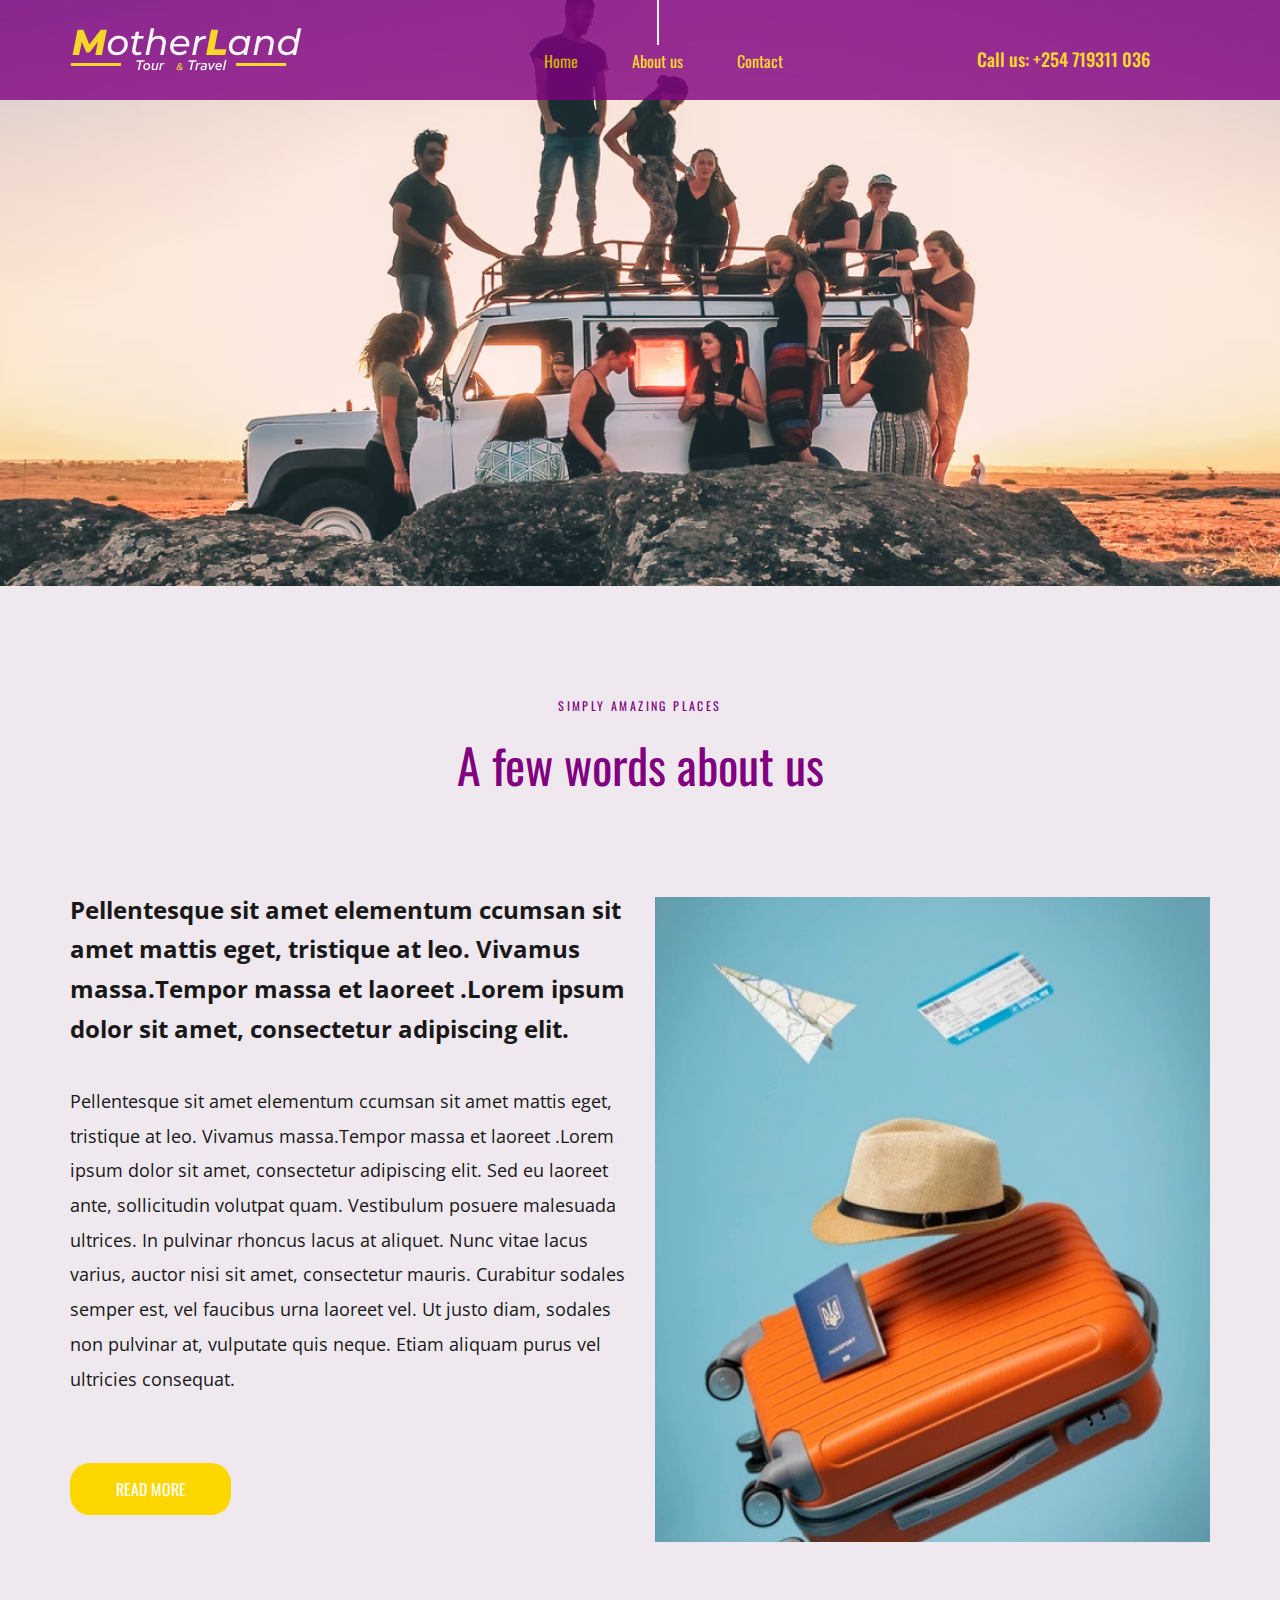
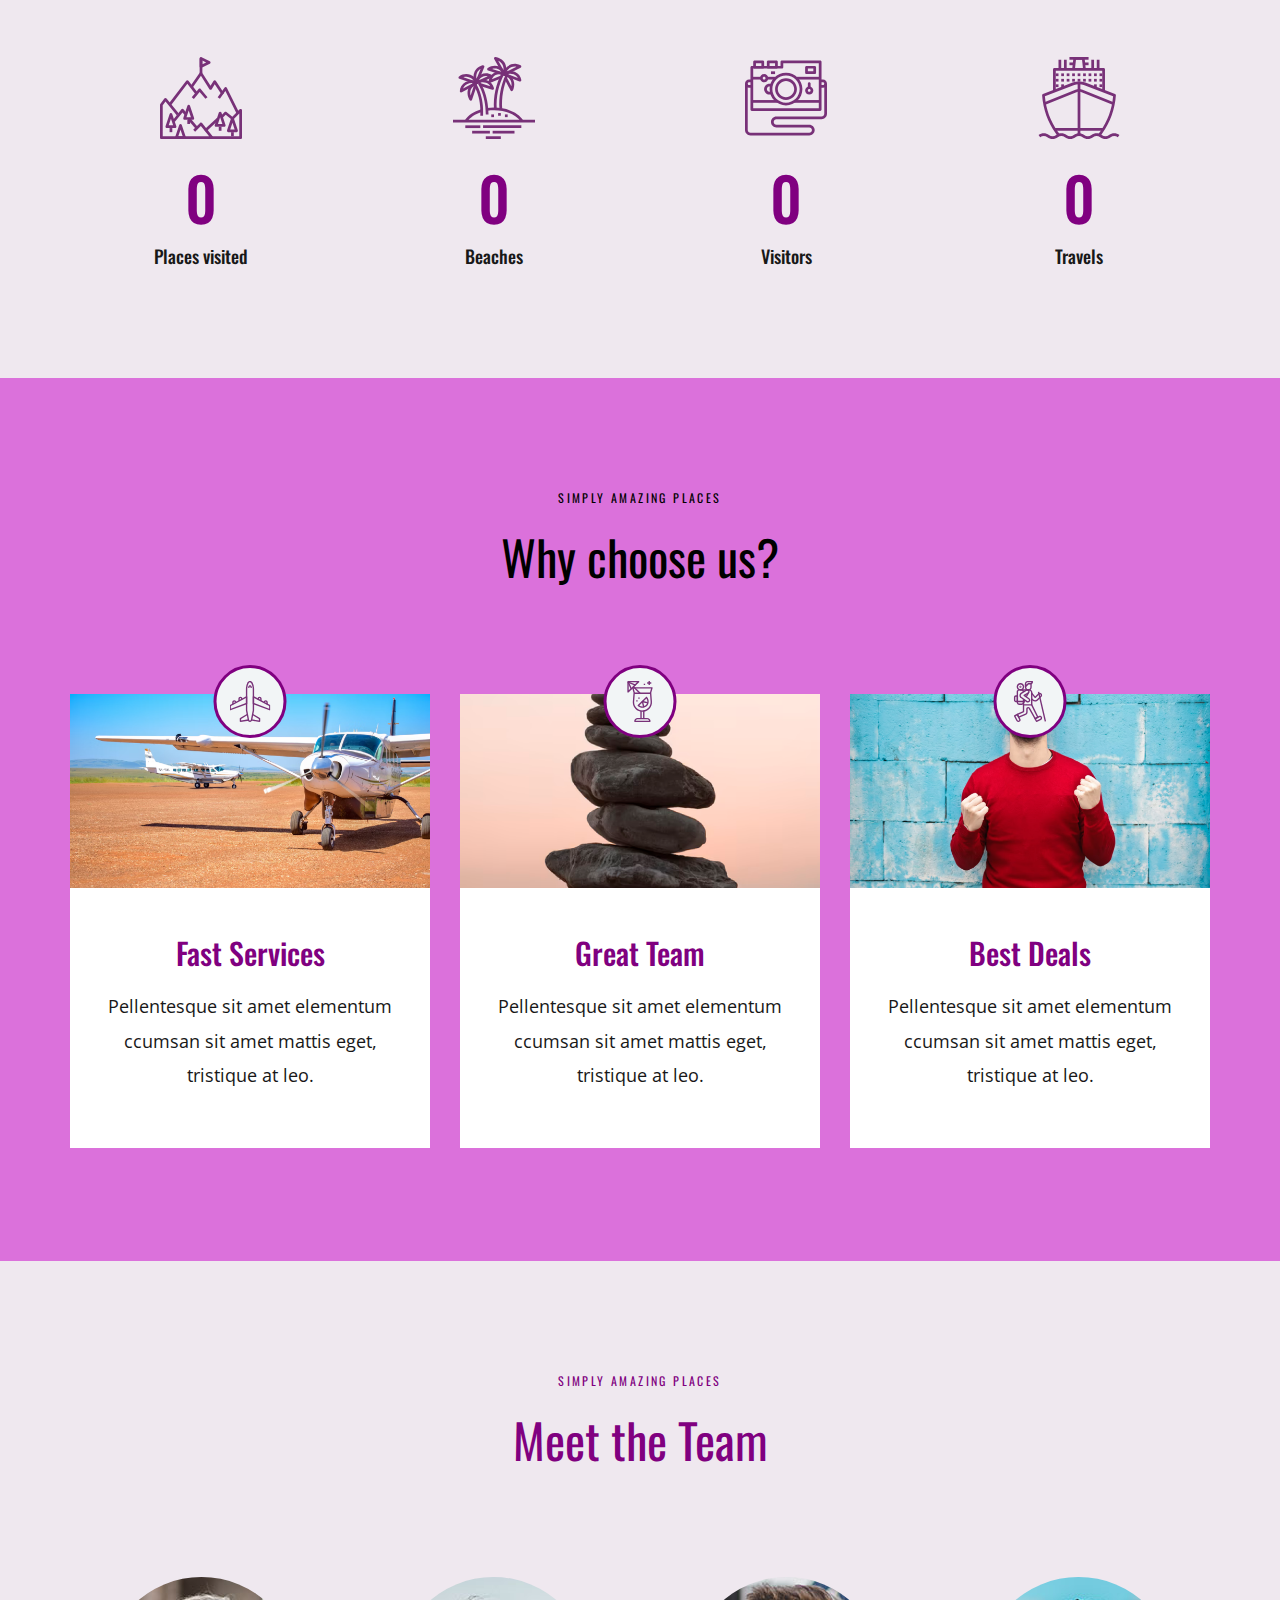
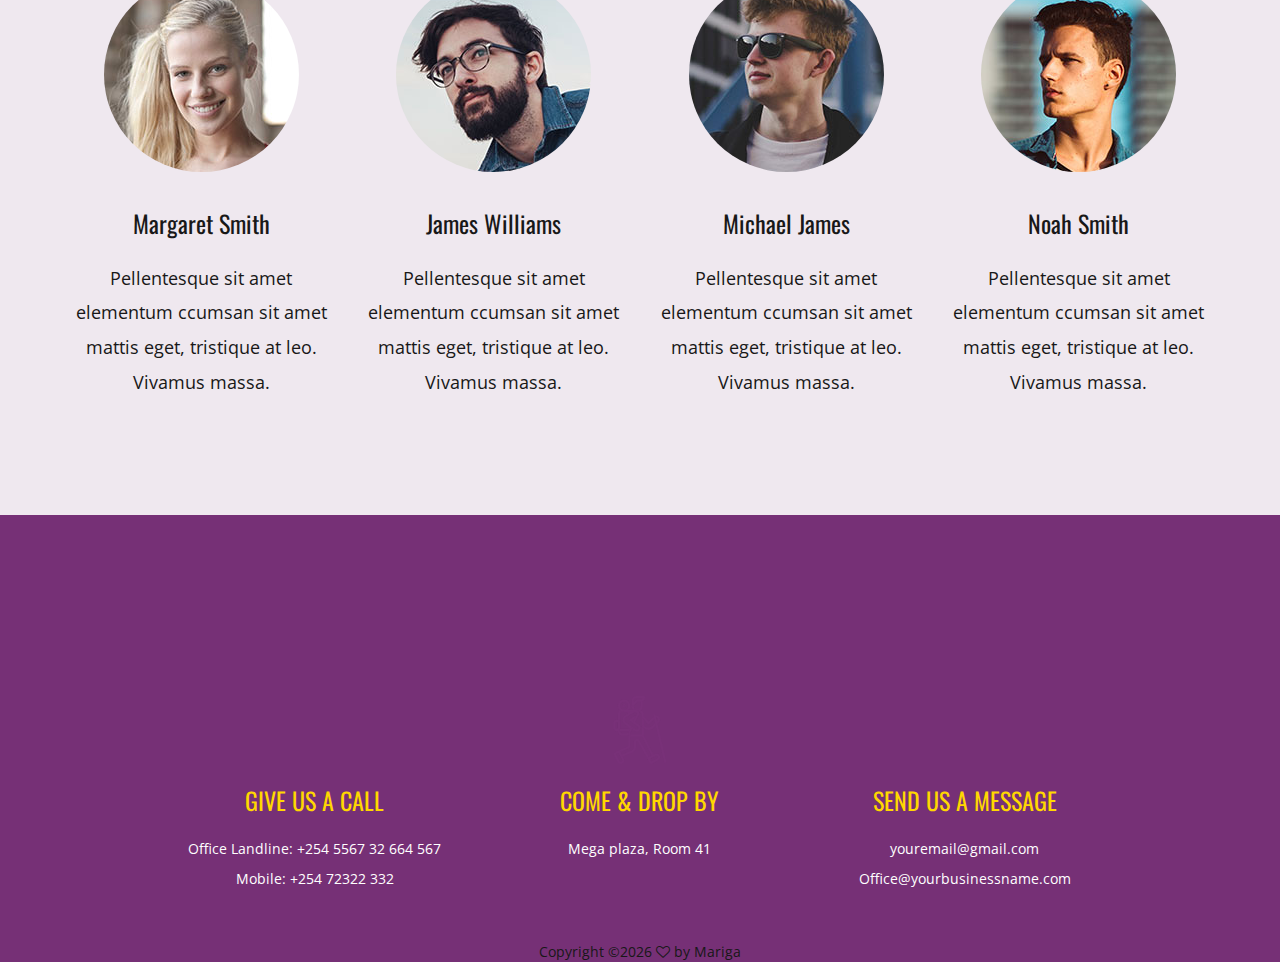
==== commit f657cf52: "Styles: images and font size" ====
--- a/about.html
+++ b/about.html
@@ -4,7 +4,7 @@
 <title>About us</title>
 <meta charset="utf-8">
 <meta http-equiv="X-UA-Compatible" content="IE=edge">
-<meta name="description" content="Tembea Kenya website">
+<meta name="description" content=" Motherland tour and travel website">
 <meta name="viewport" content="width=device-width, initial-scale=1">
 <link rel="stylesheet" type="text/css" href="styles/bootstrap4/bootstrap.min.css">
 <link href="plugins/font-awesome-4.7.0/css/font-awesome.min.css" rel="stylesheet" type="text/css">
@@ -65,7 +65,7 @@
 
 	<div class="menu">
 		<div class="menu_header d-flex flex-row align-items-center justify-content-start">
-			<div class="menu_logo"><a href="index.html">Tembea Kenya</a></div>
+			<div class="menu_logo"><a href="index.html"><img src="./images/logo.svg" alt=""></a></div>
 			<div class="menu_close_container ml-auto"><div class="menu_close"><div></div><div></div></div></div>
 		</div>
 		<div class="menu_content">
--- a/styles/about.css
+++ b/styles/about.css
@@ -62,10 +62,10 @@
 p
 {
 	font-family: 'Open Sans', sans-serif;
-	font-size: 14px;
+	font-size: 18px;
 	line-height: 1.9285;
 	font-weight: 400;
-	color: #72728c;
+	color: #181818;
 	-webkit-font-smoothing: antialiased;
 	-webkit-text-shadow: rgba(0,0,0,.01) 0 0 1px;
 	text-shadow: rgba(0,0,0,.01) 0 0 1px;
@@ -779,7 +779,7 @@
 }
 .text_highlight
 {
-	font-size: 18px;
+	font-size: 24px;
 	font-weight: 700;
 	color: #181818;
 	line-height: 1.66;
@@ -834,7 +834,7 @@
 	font-family: 'Oswald', sans-serif;
 	font-size: 60px;
 	font-weight: 500;
-	color: #181818;
+	color: #800080;
 	line-height: 0.75;
 	margin-top: 35px;
 }
@@ -843,7 +843,7 @@
 	font-family: 'Oswald', sans-serif;
 	font-size: 18px;
 	font-weight: 500;
-	color: #838383;
+	color: #181818;
 	margin-top: 31px;
 	line-height: 0.75;
 }
@@ -892,7 +892,7 @@
 	font-family: 'Oswald', sans-serif;
 	font-size: 30px;
 	font-weight: 500;
-	color: #181818;
+	color: #800080;
 	line-height: 1.1;
 }
 .why_text
@@ -913,6 +913,7 @@
 	height: 73px;
 	background: #f2f5f6;
 	border-radius: 50%;
+	border: 3px solid #800080;
 }
 .why_icon img
 {
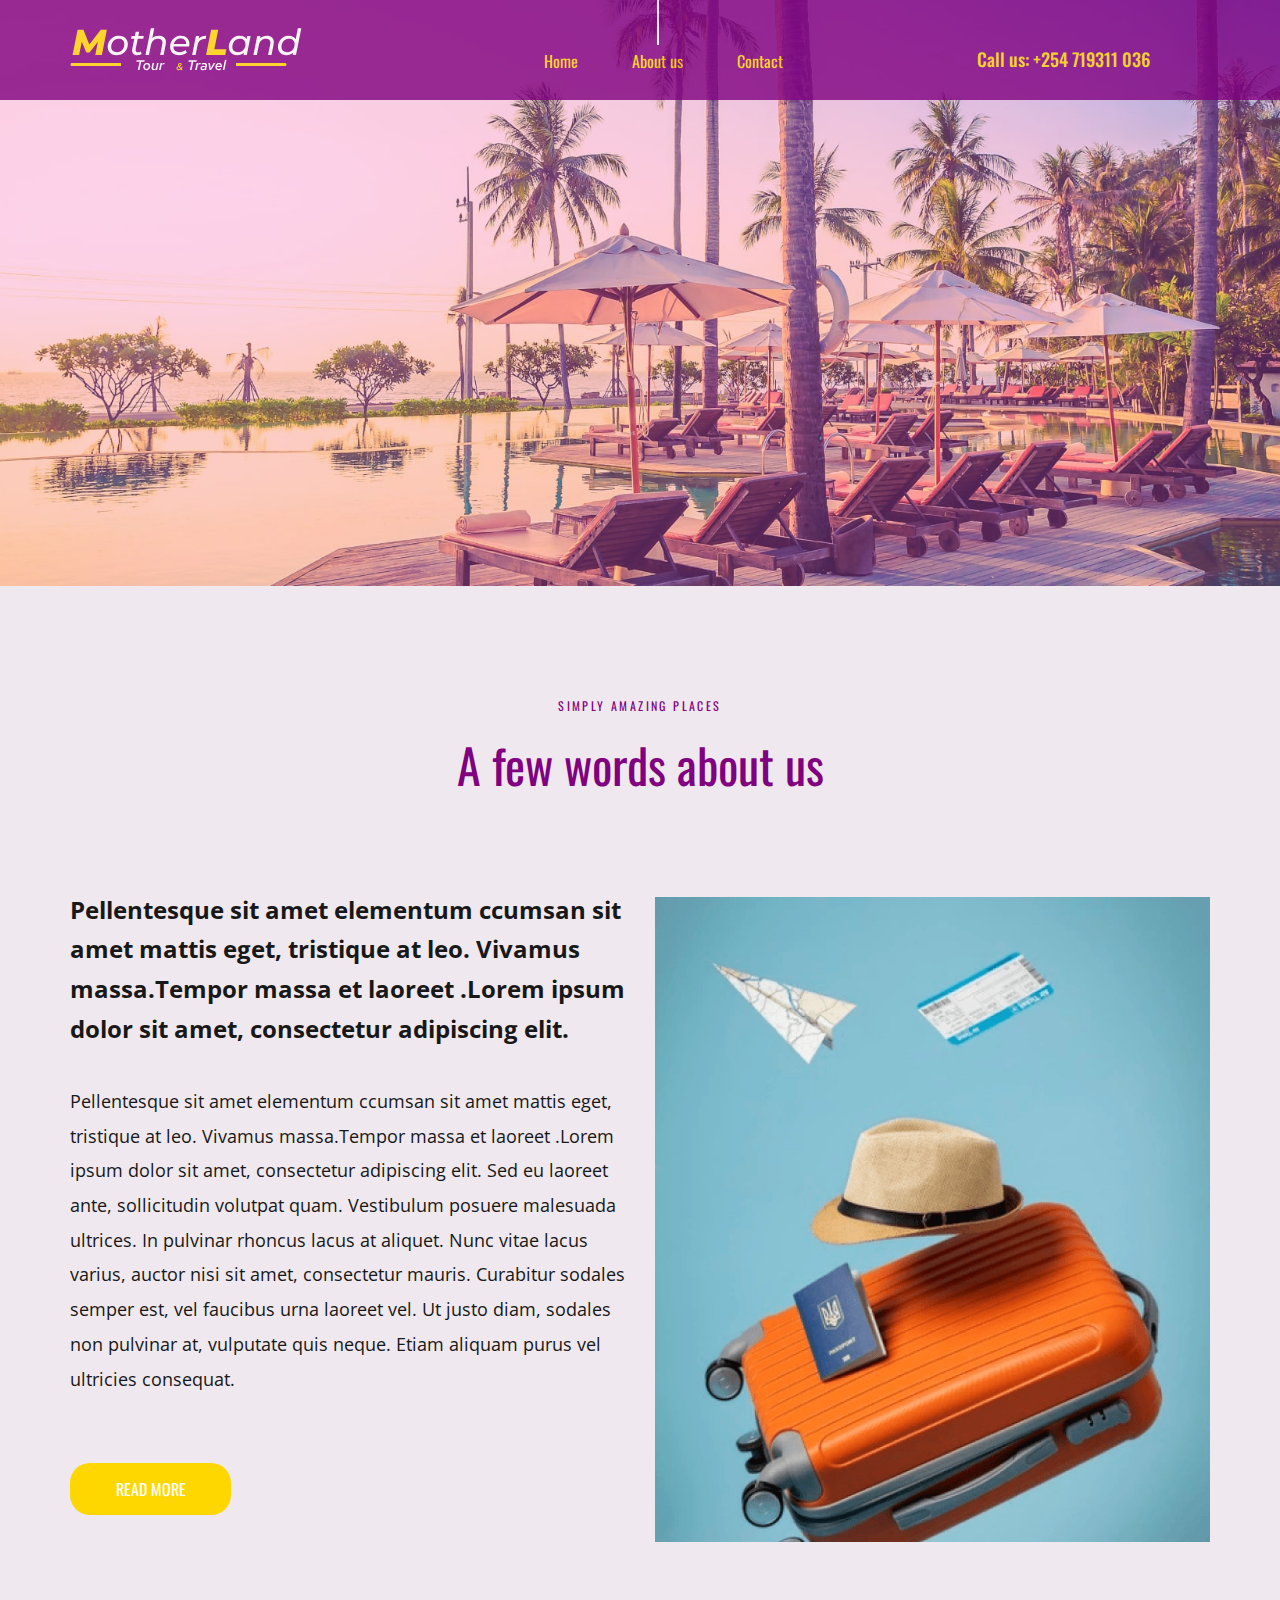
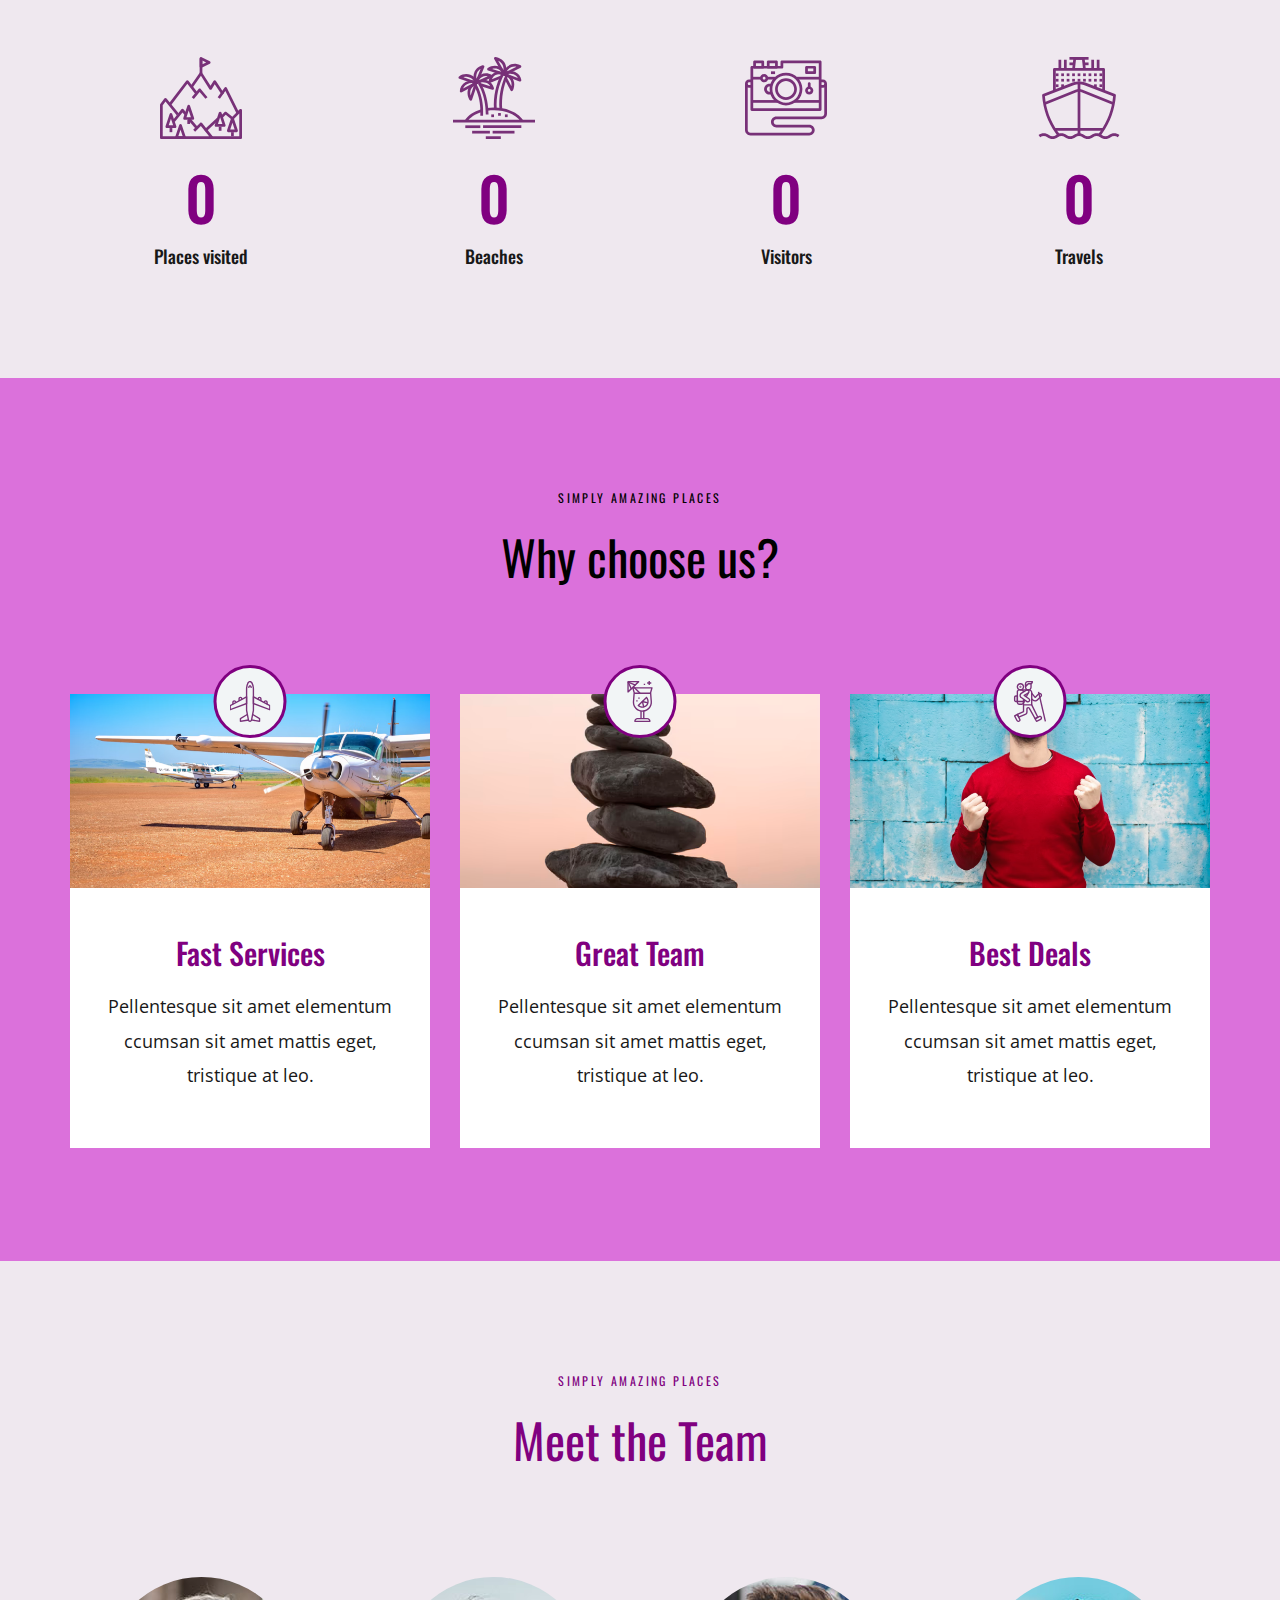
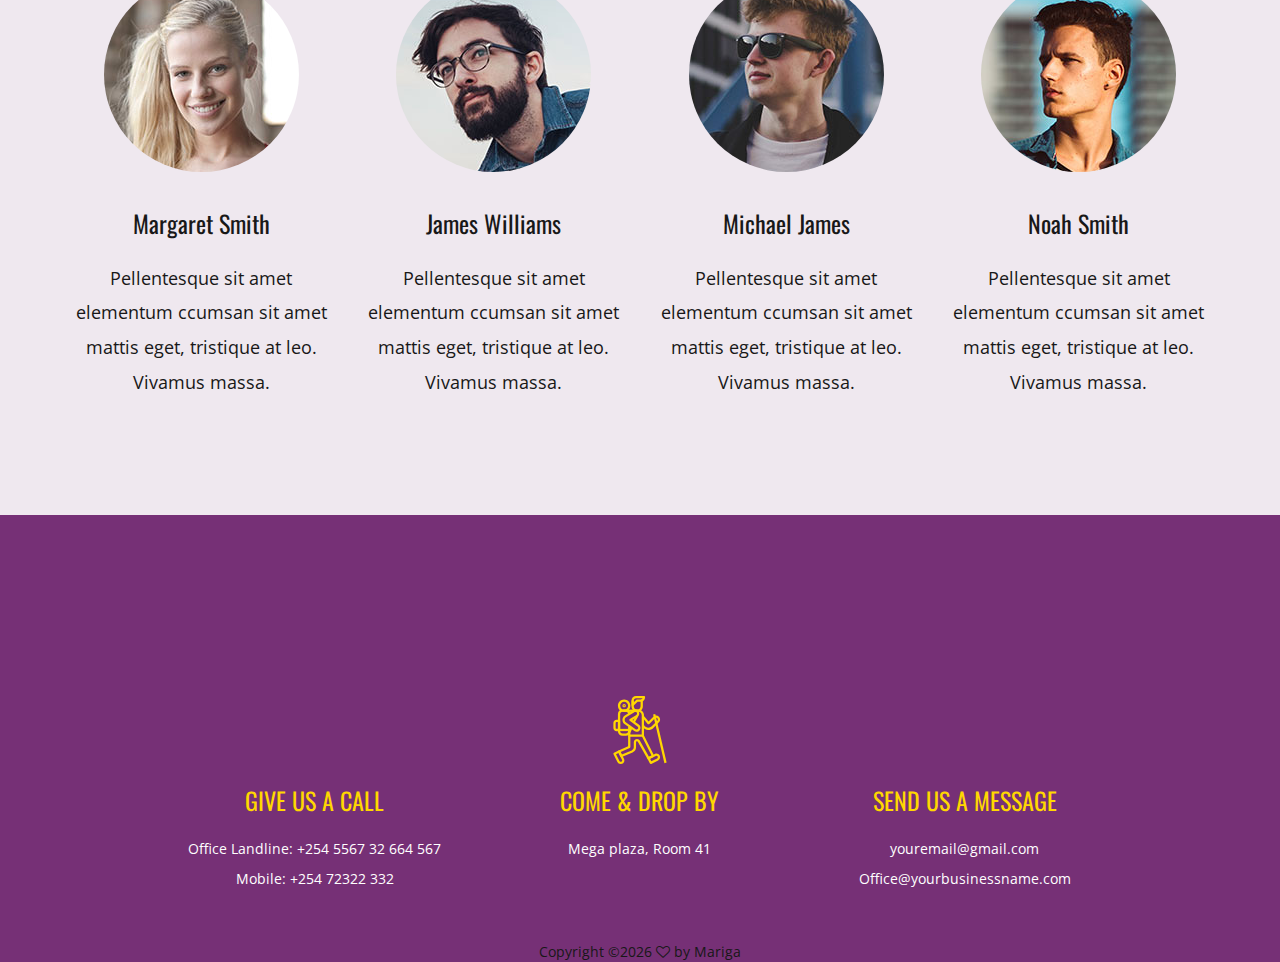
==== commit f6bda621: "Style: Commented footer background image" ====
--- a/about.html
+++ b/about.html
@@ -336,7 +336,7 @@
 	<!-- Footer -->
 
 	<footer class="footer">
-		<div class="parallax_background parallax-window" data-parallax="scroll" data-image-src="images/footer_1.jpg" data-speed="0.8"></div>
+		<!-- <div class="parallax_background parallax-window" data-parallax="scroll" data-image-src="images/footer_1.jpg" data-speed="0.8"></div> -->
 		<div class="container">
 			<div class="row">
 				<div class="col">
